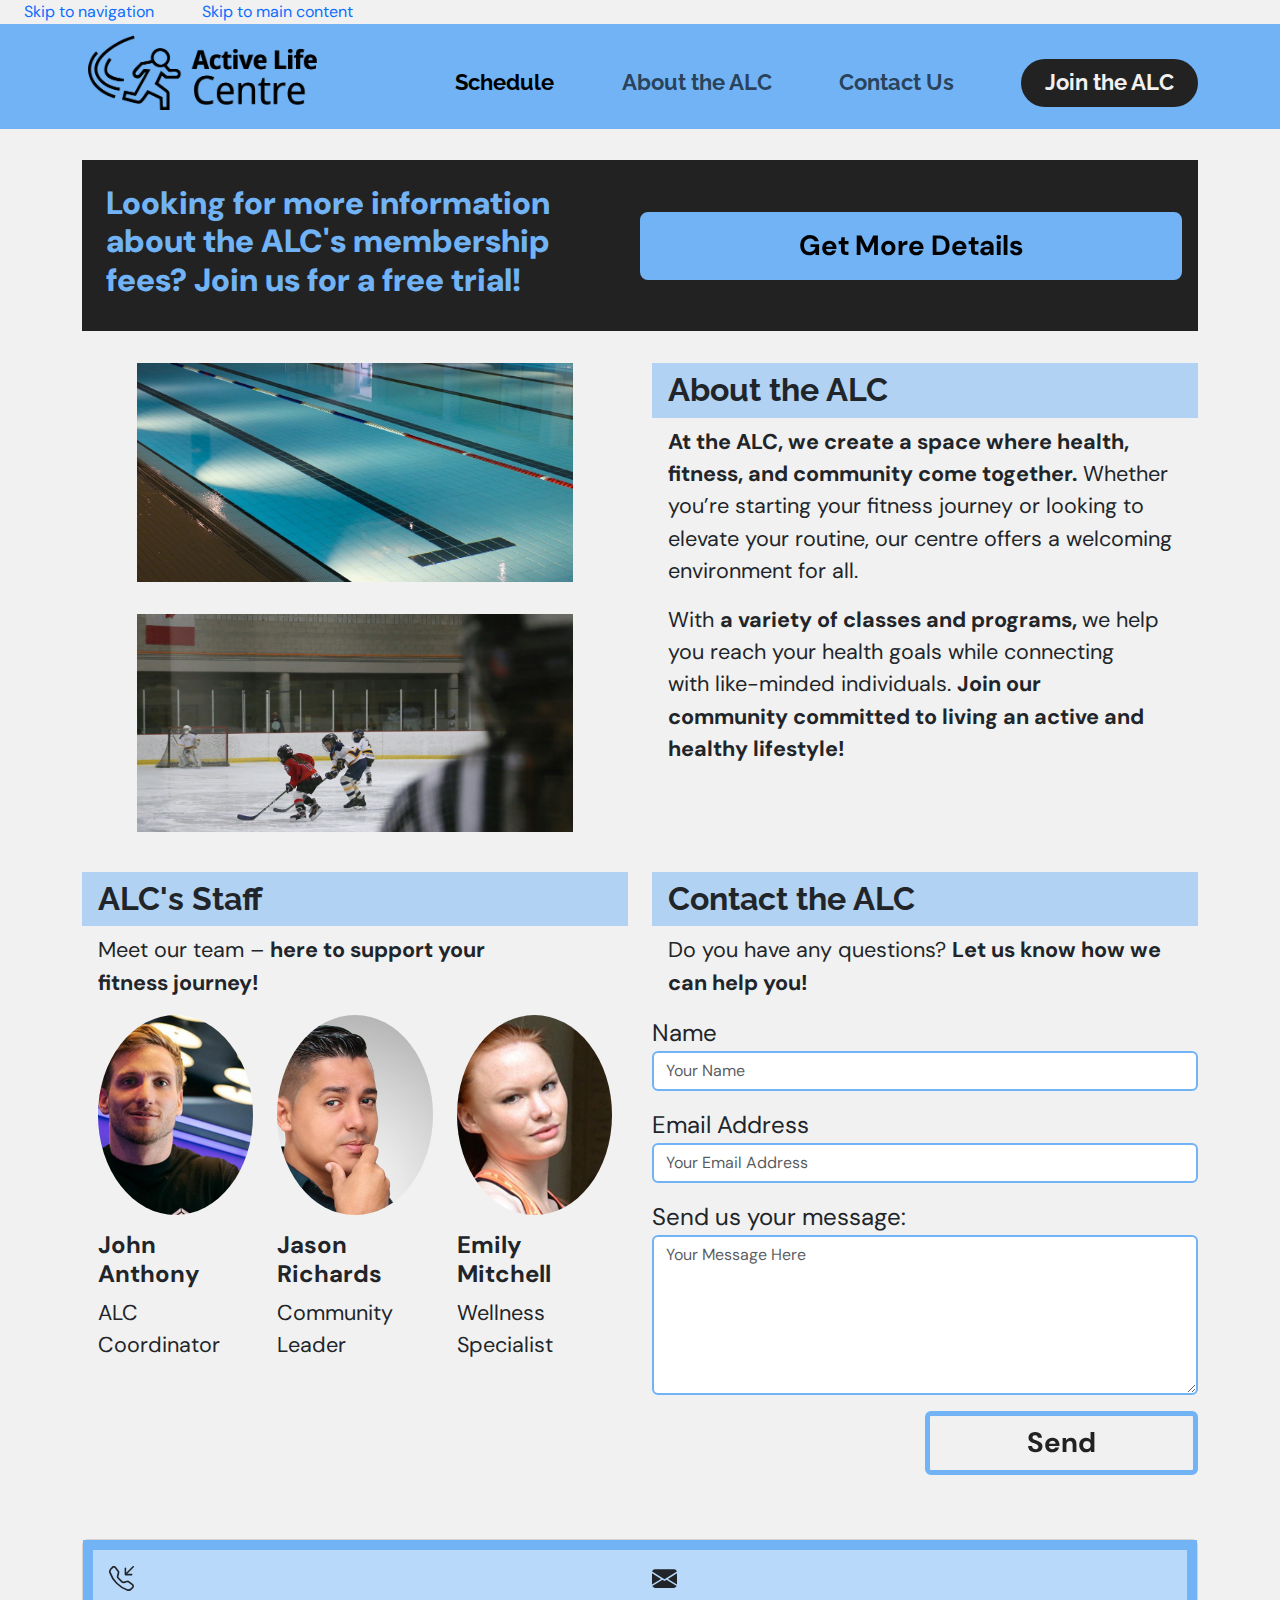
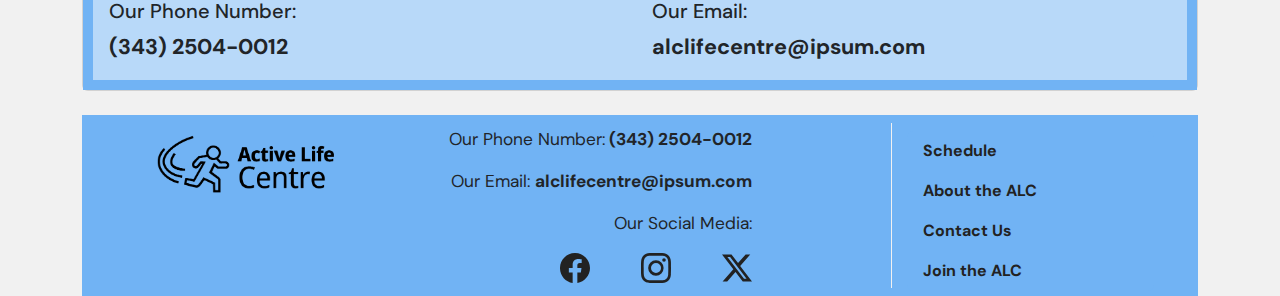
==== about.html @ c08bcdc2 "adapts contact page to desktop" ====
<!DOCTYPE html>
<html lang="en">
<head>
    <meta charset="UTF-8">
    <meta name="viewport" content="width=device-width, initial-scale=1.0">
    <title>Active Life Centre</title>
    <link rel="stylesheet" href="./css/reset.css">
    <link rel="preconnect" href="https://fonts.googleapis.com">
    <link rel="preconnect" href="https://fonts.gstatic.com" crossorigin>
    <link href="https://fonts.googleapis.com/css2?family=DM+Sans:ital,opsz,wght@0,9..40,100..1000;1,9..40,100..1000&family=Raleway:ital,wght@0,100..900;1,100..900&display=swap" rel="stylesheet">    
    <link href="https://cdn.jsdelivr.net/npm/bootstrap@5.3.3/dist/css/bootstrap.min.css" rel="stylesheet" integrity="sha384-QWTKZyjpPEjISv5WaRU9OFeRpok6YctnYmDr5pNlyT2bRjXh0JMhjY6hW+ALEwIH" crossorigin="anonymous">
    <link href="css/hover-min.css" rel="stylesheet">
    <link rel="stylesheet" href="./css/style.css">
</head>
<body>
    <div class="skip-links">
        <a href="#offcanvasNavbar" class="d-xl-none" data-bs-toggle="offcanvas" data-bs-target="#offcanvasNavbar">Skip to navigation</a>
        <a href="#skipToNavDesktop" class="d-none d-xl-flex">Skip to navigation</a>
        <a href="#mainContent" id="skipToMainContent">Skip to main content</a>
    </div>
    <div class="container">
        <header role="banner">
            <nav role="navigation" class="navbar bg-body-tertiary fixed-top d-xl-none">
                <div class="container">
                    <a class="navbar-brand" href="./index.html"><img src="./images/logo/logo-ACL.png" alt="logo for the Active Life Centre"></a>
                    <button class="navbar-toggler d-xl-none" type="button" data-bs-toggle="offcanvas" data-bs-target="#offcanvasNavbar" aria-controls="offcanvasNavbar" aria-label="Toggle navigation">
                      <span class="navbar-toggler-icon"></span>
                    </button>
                    <div class="offcanvas offcanvas-end d-xl-none" tabindex="-1" id="offcanvasNavbar" aria-labelledby="offcanvasNavbarLabel">
                      <div class="offcanvas-header">
                        <img src="./images/logo/logo-ACL.png" alt="Active Life Centre's logo" class="offcanvas-title" id="offcanvasNavbarLabel">
                        <button type="button" class="btn-close" data-bs-dismiss="offcanvas" aria-label="Close"></button>
                    </div>
                    <div class="offcanvas-body d-xl-none">
                        <ul class="navbar-nav justify-content-end flex-grow-1 pe-3 fw-bold">
                            <li class="nav-item">
                                <a class="nav-link active" aria-current="page" href="./schedule.html">Schedule</a>
                            </li>
                            <li class="nav-item">
                                <a class="nav-link" href="./about.html">About the ALC</a>
                            </li>
                            <li class="nav-item">
                                <a class="nav-link" href="./about.html#formALC">Contact Us</a>
                            </li>
                            <li class="nav-item">
                                <a class="nav-link hvr-bounce-to-right p-3" href="#">Join the ALC</a>
                            </li>
                        </ul>
                        </div>
                    </div>
                </div>
            </nav>
            <nav role="navigation" class="navbar bg-body-tertiary fixed-top d-none d-xl-flex">
                <div class="container d-flex justify-content-between align-items-center">
                    <a class="navbar-brand" href="./index.html">
                        <img src="./images/logo/logo-ACL.png" alt="logo for the Active Life Centre">
                    </a>
                    <ul class="navbar-nav navbarDesktop d-flex flex-row gap-4 fw-bold">
                        <li class="nav-item" id="skipToNavDesktop"><a class="nav-link active" href="./schedule.html">Schedule</a></li>
                        <li class="nav-item"><a class="nav-link" href="./about.html">About the ALC</a></li>
                        <li class="nav-item"><a class="nav-link" href="./about.html#formALC">Contact Us</a></li>
                        <li class="nav-item"><a class="nav-link px-4" href="#">Join the ALC</a></li>
                    </ul>
                </div>
            </nav>
        </header> 
        <main role="main" id="mainContent" class="d-flex flex-column">
            <section class="aboutALC order-xl-1 mt-3">
                <div class="row">
                    <div class="col-12 col-md-6 order-md-2 d-flex flex-column justify-content-start">
                        <h3 class="fw-bold px-3 py-2 mt-3">About the ALC</h3>
                        <div class="aboutPics col-md-6 order-md-1 d-flex flex-column">
                            <picture class="py-3 d-flex d-md-none d-xl-none">
                                <source srcset="images/about/small/pool-ALC.jpg" media="(max-width:768px)">
                                <img src="./images/about/large/pool-ALC.jpg" alt="Pool at the Active Life Centre" class="mx-auto">
                            </picture>
                        </div>    
                        <p class="px-3"><strong>At the ALC, we create a space where health, fitness, and community come together.</strong> Whether you’re starting your fitness journey or looking to elevate your routine, our centre offers a welcoming environment for all.</p>
                        <p class="px-3">With <strong>a variety of classes and programs, </strong>we help you reach your health goals while connecting with like-minded individuals. <strong>Join our  community committed to living an active and healthy lifestyle!</strong></p>
                    </div>
                    <div class="aboutPics col-md-6 order-md-1 d-flex flex-column">
                        <picture class="py-3 d-none d-md-flex d-xl-flex">
                            <source srcset="images/about/small/pool-ALC.jpg" media="(max-width:768px)">
                            <img src="./images/about/large/pool-ALC.jpg" alt="Pool at the Active Life Centre" class="mx-auto">
                        </picture>
                        <picture class="py-3">
                            <source srcset="images/about/small/ice-rink.jpg" media="(max-width:768px)">
                            <img src="./images/about/large/ice-rink.jpg" alt="Ice Rink at the Active Life Centre" class="mx-auto">
                        </picture>
                    </div>    
                </div>
            </section>
            <div class="aboutSections row order-xl-1">
                <section class="staffALC my-4 col-xl-6">
                    <h3 class="fw-bold px-3 py-2">ALC's Staff</h3>
                    <p class="px-3">Meet our team – <strong>here to support your fitness journey!</strong></p>
                    <div class="employeesALC row px-3">
                        <div class="employeeJohn col-4">
                            <picture class="pb-3">
                                <source srcset="images/about/small/john-anthony.jpg" media="(max-width:768px)">
                                <img src="./images/about/large/john-anthony.jpg" alt="John Anthony">
                            </picture>
                            <h4><strong>John Anthony</strong></h4>
                            <p>ALC Coordinator</p>
                        </div>
                        <div class="employeeJason col-4">
                            <picture class="pb-3">
                                <img src="./images/about/large/jason-richards.jpg" alt="Jason Richards">
                            </picture>
                            <h4><strong>Jason Richards</strong></h4>
                            <p>Community Leader</p>
                        </div>
                        <div class="employeeEmily col-4">
                            <picture class="pb-3">
                                <source srcset="images/about/small/emily-mitchell.jpg" media="(max-width:768px)">
                                <img src="./images/about/large/emily-mitchell.jpg" alt="Emily Mitchell">
                            </picture>
                            <h4><strong>Emily Mitchell</strong></h4>
                            <p>Wellness Specialist</p>
                        </div>
                    </div>
                </section>
                <section id="formALC" class="my-4 col-xl-6">
                    <h3 class="fw-bold px-3 py-2">Contact the ALC</h3>
                    <p class="px-3">Do you have any questions? <strong>Let us know how we can help you!</strong></p>
                    <form class="d-lg-flex flex-column">
                        <div class="form-group pb-3">
                            <label for="exampleInputName1">Name</label>
                            <input type="text" class="form-control" id="exampleInputName1" placeholder="Your Name">
                          </div>
                        <div class="form-group pb-3">
                          <label for="exampleInputEmail1">Email Address</label>
                          <input type="email" class="form-control" id="exampleInputEmail1" placeholder="Your Email Address">
                        </div>
                        <div class="form-group pb-3">
                            <label for="exampleFormControlTextarea1">Send us your message:</label>
                            <textarea class="form-control" id="exampleFormControlTextarea1" placeholder="Your Message Here" rows="6"></textarea>
                        </div>
                        <button type="submit" class="btn btn-secondary hvr-sweep-to-right mb-3 fw-bold">Send</button>
                      </form>                  
                </section>    
            </div>
            <section class="contactALC my-4 order-xl-1">
                <div class="card">
                    <div class="card-body">
                        <div class="row">
                            <div class="phoneNumber col-md-6">
                                <svg xmlns="http://www.w3.org/2000/svg" width="25" height="25" fill="currentColor" class="bi bi-telephone-inbound mb-2" viewBox="0 0 16 16">
                                    <path d="M15.854.146a.5.5 0 0 1 0 .708L11.707 5H14.5a.5.5 0 0 1 0 1h-4a.5.5 0 0 1-.5-.5v-4a.5.5 0 0 1 1 0v2.793L15.146.146a.5.5 0 0 1 .708 0m-12.2 1.182a.678.678 0 0 0-1.015-.063L1.605 2.3c-.483.484-.661 1.169-.45 1.77a17.6 17.6 0 0 0 4.168 6.608 17.6 17.6 0 0 0 6.608 4.168c.601.211 1.286.033 1.77-.45l1.034-1.034a.678.678 0 0 0-.063-1.015l-2.307-1.794a.68.68 0 0 0-.58-.122l-2.19.547a1.75 1.75 0 0 1-1.657-.459L5.482 8.062a1.75 1.75 0 0 1-.46-1.657l.548-2.19a.68.68 0 0 0-.122-.58zM1.884.511a1.745 1.745 0 0 1 2.612.163L6.29 2.98c.329.423.445.974.315 1.494l-.547 2.19a.68.68 0 0 0 .178.643l2.457 2.457a.68.68 0 0 0 .644.178l2.189-.547a1.75 1.75 0 0 1 1.494.315l2.306 1.794c.829.645.905 1.87.163 2.611l-1.034 1.034c-.74.74-1.846 1.065-2.877.702a18.6 18.6 0 0 1-7.01-4.42 18.6 18.6 0 0 1-4.42-7.009c-.362-1.03-.037-2.137.703-2.877z"/>
                                  </svg>
                              <h5 class="card-title">Our Phone Number:</h5>
                              <p class="card-text"><strong>(343) 2504-0012</strong></p>
                            </div>
                            <div class="email col-md-6">
                                <svg xmlns="http://www.w3.org/2000/svg" width="25" height="25" fill="currentColor" class="bi bi-envelope-fill mb-2" viewBox="0 0 16 16">
                                    <path d="M.05 3.555A2 2 0 0 1 2 2h12a2 2 0 0 1 1.95 1.555L8 8.414zM0 4.697v7.104l5.803-3.558zM6.761 8.83l-6.57 4.027A2 2 0 0 0 2 14h12a2 2 0 0 0 1.808-1.144l-6.57-4.027L8 9.586zm3.436-.586L16 11.801V4.697z"/>
                                  </svg>
                                  <h5 class="card-title">Our Email:</h5>
                                  <p class="card-text"><strong>alclifecentre@ipsum.com</strong></p>
                            </div>
                        </div>
                    </div>
                  </div>                  
            </section>
            <section class="joinALC mx-0 my-3 p-3 row order-xl-0">
                <h4 class="display-6 fw-bold p-2 col-md-6"><strong>Looking for more information about the ALC's membership fees? Join us for a free trial!</strong></h4>
                <button type="button" class="btn btn-primary btn-lg btn-block fw-bold hvr-primary-sweep-to-right col-md-6">Get More Details</button>
            </section>
        </main>
        <footer role="contentinfo">
            <div class="infoFooter">
                <img class="img-fluid" src="./images/logo/logo-ACL.png" alt="ACL's logo">
                <div class="contactALC">
                    <p>Our Phone Number:<strong> (343) 2504-0012</strong></p>
                    <p>Our Email: <strong>alclifecentre@ipsum.com</strong></p>
                    <p class="socialMedia">Our Social Media:</p>
                    <div class="socialMediaIcons">
                        <a href="https://www.facebook.com/" target="_blank">
                            <svg xmlns="http://www.w3.org/2000/svg" width="30" height="30" fill="currentColor" class="bi bi-facebook" viewBox="0 0 16 16">
                                <path d="M16 8.049c0-4.446-3.582-8.05-8-8.05C3.58 0-.002 3.603-.002 8.05c0 4.017 2.926 7.347 6.75 7.951v-5.625h-2.03V8.05H6.75V6.275c0-2.017 1.195-3.131 3.022-3.131.876 0 1.791.157 1.791.157v1.98h-1.009c-.993 0-1.303.621-1.303 1.258v1.51h2.218l-.354 2.326H9.25V16c3.824-.604 6.75-3.934 6.75-7.951"/>
                            </svg>    
                        </a>
                        <a href="https://www.instagram.com/" target="_blank">
                            <svg xmlns="http://www.w3.org/2000/svg" width="30" height="30" fill="currentColor" class="bi bi-instagram" viewBox="0 0 16 16">
                                <path d="M8 0C5.829 0 5.556.01 4.703.048 3.85.088 3.269.222 2.76.42a3.9 3.9 0 0 0-1.417.923A3.9 3.9 0 0 0 .42 2.76C.222 3.268.087 3.85.048 4.7.01 5.555 0 5.827 0 8.001c0 2.172.01 2.444.048 3.297.04.852.174 1.433.372 1.942.205.526.478.972.923 1.417.444.445.89.719 1.416.923.51.198 1.09.333 1.942.372C5.555 15.99 5.827 16 8 16s2.444-.01 3.298-.048c.851-.04 1.434-.174 1.943-.372a3.9 3.9 0 0 0 1.416-.923c.445-.445.718-.891.923-1.417.197-.509.332-1.09.372-1.942C15.99 10.445 16 10.173 16 8s-.01-2.445-.048-3.299c-.04-.851-.175-1.433-.372-1.941a3.9 3.9 0 0 0-.923-1.417A3.9 3.9 0 0 0 13.24.42c-.51-.198-1.092-.333-1.943-.372C10.443.01 10.172 0 7.998 0zm-.717 1.442h.718c2.136 0 2.389.007 3.232.046.78.035 1.204.166 1.486.275.373.145.64.319.92.599s.453.546.598.92c.11.281.24.705.275 1.485.039.843.047 1.096.047 3.231s-.008 2.389-.047 3.232c-.035.78-.166 1.203-.275 1.485a2.5 2.5 0 0 1-.599.919c-.28.28-.546.453-.92.598-.28.11-.704.24-1.485.276-.843.038-1.096.047-3.232.047s-2.39-.009-3.233-.047c-.78-.036-1.203-.166-1.485-.276a2.5 2.5 0 0 1-.92-.598 2.5 2.5 0 0 1-.6-.92c-.109-.281-.24-.705-.275-1.485-.038-.843-.046-1.096-.046-3.233s.008-2.388.046-3.231c.036-.78.166-1.204.276-1.486.145-.373.319-.64.599-.92s.546-.453.92-.598c.282-.11.705-.24 1.485-.276.738-.034 1.024-.044 2.515-.045zm4.988 1.328a.96.96 0 1 0 0 1.92.96.96 0 0 0 0-1.92m-4.27 1.122a4.109 4.109 0 1 0 0 8.217 4.109 4.109 0 0 0 0-8.217m0 1.441a2.667 2.667 0 1 1 0 5.334 2.667 2.667 0 0 1 0-5.334"/>
                            </svg>    
                        </a>
                        <a href="https://x.com" target="_blank">
                            <svg xmlns="http://www.w3.org/2000/svg" width="30" height="30" fill="currentColor" class="bi bi-twitter-x" viewBox="0 0 16 16">
                                <path d="M12.6.75h2.454l-5.36 6.142L16 15.25h-4.937l-3.867-5.07-4.425 5.07H.316l5.733-6.57L0 .75h5.063l3.495 4.633L12.601.75Zm-.86 13.028h1.36L4.323 2.145H2.865z"/>
                            </svg>   
                        </a>
                </div>
            </div>
            </div>
            <hr>
            <div class="siteMap">
                <ul class="list-group fw-bold">
                    <li class="list-group-item"><a href="./schedule.html">Schedule</a></li>
                    <li class="list-group-item"><a href="./about.html">About the ALC</a></li>
                    <li class="list-group-item"><a href="./about.html#formALC">Contact Us</a></li>
                    <li class="list-group-item"><a href="#">Join the ALC</a></li>
                </ul>
            </div>
        </footer>          
    </div>
    <script src="https://cdn.jsdelivr.net/npm/bootstrap@5.3.3/dist/js/bootstrap.bundle.min.js" integrity="sha384-YvpcrYf0tY3lHB60NNkmXc5s9fDVZLESaAA55NDzOxhy9GkcIdslK1eN7N6jIeHz" crossorigin="anonymous"></script>
</body>
</html>
---- css/style.css ----
:root{
    --primary-colour: #71B3F4;
    --background-white: #F1F1F1;
    --text-black: #222222;
    --opacity-primary-color: rgba(113, 179, 244, 0.5);
    --fonts-headings: 'Raleway', sans-serif;
    --fonts-paragraphs: 'DM Sans', sans-serif;
}

body{
    background-color: var(--background-white) !important;
    font-size: 16px;
    font-family: var(--fonts-paragraphs);
}

body h1,
body h2,
body h3,
.nav-item{
    font-family: var(--fonts-headings);
}

body h1{
    font-size: 2em;
}

body h2{
    font-size: 1.75em;
}

body h3{
    font-size: 1.5em;
}

body p{
    font-size: 1.25em;
}

.btn{
    font-size: 1.25em;
}

.container, 
#offcanvasNavbar{
    margin-top: 1em;
}

/* style for skip links */
.skip-links {
    position: absolute;
    top: 0;
    left: 0;
    background-color: var(--background-white);
    width: 100%;
    z-index: 1050;
    display: flex;
    gap: 3em;
    font-size: 1em;
    padding-left: 1.5em;  
}

a:link,
a:visited,
a:hover,
a:focus,
a:active,
.navbar-toggler:focus,
.btn-close:focus {
    text-decoration: none;
    border: none !important;
    outline: none !important        ;
}

a:focus-visible,
.navbar-toggler:focus-visible,
.btn-close:focus-visible{
    border: 5px solid red !important;
    outline: none !important;
}

/* header style */
header{
    padding-top: 9em;
}

nav img{
    width: 240px;    
}

.navbar-toggler{
    width: 10%;
    border: none;
}

.bg-body-tertiary,
.offcanvas{
    background-color: #71B3F4 !important;
}

/* style for the join the ALC button on the nav */
.nav-item:nth-child(4) a{
    background-color: var(--text-black);
    color: var(--background-white);
    border-radius: 3em;
}

.hvr-bounce-to-right{
    color: inherit;
    position: relative;
}

.hvr-bounce-to-right:before {
    content: "";
    position: absolute;
    z-index: -1;
    top: 0;
    left: 0;
    right: 0;
    bottom: 0;
    background-color: var(--text-black);
    border-radius: 3em;
    transform: none;
    transition: none;
}
  
.hvr-bounce-to-right:hover,
.hvr-bounce-to-right:focus,
.hvr-bounce-to-right:active {
    color: inherit;
}

.nav-item{
    text-align: center;
    padding-top: 1em;
}

/* style for the main */
main h1,
main h2{
    text-align: center;
}

main h2,
main h3{
    background-color: var(--opacity-primary-color) !important;
}

.carousel-inner{
    width: 70%;
    margin: auto;
}


.carousel-control-prev svg,
.carousel-control-next svg {
    background-color: var(--primary-colour); /* Change background */
    fill: var(--text-black); 
}

/* activities section */
.alcActivities img{
    width: 100%;
    max-width: 100px;
    height: 100px;
    border-radius: 50%;
    object-fit: cover;
}


a.btn.btn-secondary {
    border: 5px solid var(--primary-colour) !important;
    background-color: var(--background-white) !important;
    color: var(--text-black) !important;
}

button{
    width: 100%;
    color: var(--text-black) !important;
}

/* disable hover effects for secondary button on smaller screens */
.hvr-sweep-to-right{
    color: inherit;
    border: var(--primary-colour);
}

.hvr-sweep-to-right:before {
    content: "";
    position: absolute;
    z-index: -1;
    top: 0;
    left: 0;
    right: 0;
    bottom: 0;
    background: var(--background-white);
    transform: none;
    transition: none;
}
  
.hvr-sweep-to-right:hover,
.hvr-sweep-to-right:focus,
.hvr-sweep-to-right:active{
    color: var(--background-white);
}
  

.btn-secondary{
    border: 5px solid var(--primary-colour) !important      ;
    background-color: var(--background-white) !important;
}

.btn-secondary a{
    text-decoration: none;
    color: var(--text-black);
}
/* sets the image smaller for smaller screens */
.meetALC picture{
    width: 70%;
    margin: 0 auto;
}

/* style for the join section */
.joinALC{
    background-color: var(--text-black);
}

.joinALC > h4{
    color: var(--primary-colour);
    text-wrap: initial;
}

.carousel-control-prev{
    color: inherit;
}

.hvr-primary-sweep-to-right:before {
    content: "";
    position: absolute;
    z-index: -1;
    top: 0;
    left: 0;
    right: 0;
    bottom: 0;
    transform: none;
    transition: none;
 }
  
.hvr-primary-sweep-to-right:hover,
.hvr-primary-sweep-to-right:focus,
.hvr-primary-sweep-to-right:active {
    color: inherit;
}

.btn-primary{
    background-color: var(--primary-colour) !important;
    border: 5px solid var(--primary-colour) !important;
    color: black !important;
}

/* footer style */
footer,
footer .list-group-item{
    background-color: var(--primary-colour);
}

footer .list-group-item{
    border: none;
    text-align: center;
}

.infoFooter{
    display: flex;
    justify-content: center;
}

.infoFooter img{
    width: 30%;
    object-fit: contain;
    align-self: flex-start;
    padding-top: 1em;
    padding-left: 1em;
}

.infoFooter .contactALC{
    width: 60%;
    font-size: 0.8em;
    margin-left: 1em;
    padding: 1em 0;
    display: flex;
    flex-direction: column;
    justify-content: flex-end;
    align-items: flex-end;
}

.socialMediaIcons{
    display: flex;
    gap: 4em;
}

.socialMediaIcons > a:link,
.socialMediaIcons > a:visited,
.socialMediaIcons > a:focus,
.socialMediaIcons > a:hover{
    color: var(--text-black);
}

.list-group-item > a:link,
.list-group-item > a:visited,
.list-group-item > a:focus,
.list-group-item > a:hover{
    color: var(--text-black);
    text-decoration: none;
}

/* CSS for the schedule page */
.headingSchedule{
    text-align: left;
}

.accordion-button{
    font-size: 1.5rem !important;
    background-color: var(--opacity-primary-color);
}

/* CSS for the about page */
.card-body{
    width: 100%;
    background-color: var(--opacity-primary-color);
    border: 10px var(--primary-colour) solid;
}

.staffALC img{
    width: 100%;
    max-width: 100px;
    height: 100px;
    border-radius: 50%;
    object-fit: cover;
}

.aboutALC img{
    width: 80%;
}

/* adds style to the form */
.form-group label{
    font-size: 1.5em;
}

.form-group input,
.form-group textarea{
    border: 2px solid var(--primary-colour);
}

/* creates wrapped footer for smaller screens */
@media screen and (max-width:500px){
.infoFooter{
    flex-wrap: wrap;
}

.infoFooter img{
    width: 50%;
}

.infoFooter .contactALC{
    width: 50%;
    text-align: center;
    align-items: center;
}

.socialMedia{
    margin-bottom: 0.8em;
}
}


/* media query for tablet */
@media screen and (min-width: 768px){
    body h1{
        font-size: 2.5em;
    }
    
    body h2{
        font-size: 2em;
    }
    
    body h3{
        font-size: 1.75em;
    }
    
    body p{
        font-size: 1.35em !important;
    }
    
    .btn{
        font-size: 1.5em;
    }

    nav{
        display: flex;
        flex-direction: row;
    }

    .navbar-brand img{
        width: 50%;
    }

    .navbar-toggler{
        width: 10%;
    }

    /* makes images larger for activities section on the homepage */
    .alcActivities img{
        max-width: 200px;
        height: 200px;
        object-fit: cover;
    }

    /* image larger for tablet */
    .meetALC picture{
        width: 50%;
    }

    .meetALC a{
        margin: 0 1em;
    }

    /* adjusts the meet the ALC section to tablet */
    .contentMeet{
        padding: 0 0 !important;
    }

    .contentMeet a{
        width: 90% !important;
    }

    /* makes the get more details bar different for tablet */
    .joinALC h4{
        font-size: 2em !important;
    }

    .joinALC button{
        align-self: center;
    }

    /* adjusts about page to tablet */
    .employeesALC img{
        max-width: 200px;
        height: 200px;
        object-fit: cover;
    }

    /* changes the schedule page for tablet */
    .contentOpening, 
    .contentClasses{
        display: grid;
        grid-template-columns: 1fr 1fr;
        align-items: flex-start;
        gap: 2em;
    }

    .openingImage, 
    .classesImage{
        width: 100%;
        display: flex;
        align-self: center;
        justify-content: center;
    }

    footer{
        display: flex;
        justify-content: space-around;
    }
    
    .infoFooter{
        width: 60%;
    }
    
    .infoFooter img{
        width: 30%;
    }

    .contactALC{
        text-align: left !important;
    }
    
    .list-group-item{
        text-align: left !important;
    }

    .siteMap{
        width: 25%;
        padding: 1em 1em 0 1em;
        position: relative;
    }

    .siteMap::before{
        content: "";
        position: absolute;
        top: 0.5em;
        left: 0;
        bottom: 0.5em;
        width: 1px;
        background-color: var(--background-white);
    }
}

/* media query for desktop */
@media screen and (min-width: 1200px) {
    body h1{
        font-size: 3em;
    }
    
    body h2{
        font-size: 2.5em;
    }
    
    body h3{
        font-size: 2em;
    }
    
    body p{
        font-size: 1.5em;
    }

    .btn{
        font-size: 1.75em;
    }

    .navbar img{
        width: 240px;
    }

    .nav-item{
        font-size: 1.35em;
        margin-left: 2em;
    }

    /* image smaller for desktop */
    .meetALC picture{
        width: 40%;
    }

    /* adjusts joinALC for desktop */
    header{
        padding: 4em;
    }
    
    .joinALC{
        margin: 0 !important;
        margin-top: 1em !important;
    }

    .heroSection{
        margin-top: 1em;
    }

    /* set grid size for the desktop */
    .accordion{
        width: 100%;
        align-self: center;
    }

    .openingImage{
        width: 100%;
        display: flex;
        align-self: center;
        justify-content: center;
    }

    /* makes button smaller for desktop */
    form button{
        width: 50%;
        align-self: flex-end;
    }

    /* animation for the join the ALC button */
    .hvr-bounce-to-right{
        display:inline-block;
        vertical-align:middle;
        -webkit-transform:perspective(1px) translateZ(0);
        transform:perspective(1px) translateZ(0);
        box-shadow:0 0 1px rgba(0,0,0,0);
        position:relative;
        -webkit-transition-property:color;
        transition-property:color;
        -webkit-transition-duration:.5s;
        transition-duration:.5s;
    }
    
    .hvr-bounce-to-right:before{
        content:"";
        position:absolute;
        z-index:-1;
        top:0;
        left:0;
        right:0;
        bottom:0;
        -webkit-transform:scaleX(0);
        transform:scaleX(0);
        -webkit-transform-origin:0 50%;
        transform-origin:0 50%;
        -webkit-transition-property:transform;
        transition-property:transform;
        -webkit-transition-duration:.5s;
        transition-duration:.5s;
        -webkit-transition-timing-function:ease-out;transition-timing-function:ease-out}
            
    .navbarDesktop > .nav-item:nth-child(4) a:active,
    .navbarDesktop > .nav-item:nth-child(4) a:focus,
    .navbarDesktop > .nav-item:nth-child(4) a:hover{
        color: var(--text-black);
        background-color: var(--background-white);
    }
            
    .nav-item:nth-child(4) a:active:before,
    .nav-item:nth-child(4) a:focus:before,
    .nav-item:nth-child(4) a:hover:before{
        -webkit-transform:scaleX(1);
        transform:scaleX(1);
        -webkit-transition-timing-function:cubic-bezier(0.52,1.64,.37,.66);transition-timing-function:cubic-bezier(0.52,1.64,.37,.66);
    }

    /* sets hover animation for desktop-only */
    .hvr-sweep-to-right{
        display:inline-block;
        color: var(--background-white);
        position: relative;
        vertical-align:middle;
        -webkit-transform:perspective(1px) translateZ(0);
        transform:perspective(1px) translateZ(0);
        box-shadow:0 0 1px rgba(0,0,0,0);
        position:relative;
        -webkit-transition-property:color;
        transition-property:color;
        -webkit-transition-duration:.3s;
        transition-duration:.3s;
    }

    .hvr-sweep-to-right:before{
        content:"";
        position:absolute;
        z-index:-1;
        top: 0;
        left: 0;
        right: 0;
        bottom: 0;
        background: var(--primary-colour);
        -webkit-transform:scaleX(0);
        transform:scaleX(0);
        -webkit-transform-origin:0 50%;
        transform-origin:0 50%;
        -webkit-transition-property:transform;
        transition-property:transform;
        -webkit-transition-duration:.3s;
        transition-duration:.3s;
        -webkit-transition-timing-function:ease-out;transition-timing-function:ease-in-out;
    }
    
    .hvr-sweep-to-right:active,
    .hvr-sweep-to-right:focus,
    .hvr-sweep-to-right:hover{
        color: var(--background-white);
    }
    
    .hvr-sweep-to-right:active:before,
    .hvr-sweep-to-right:focus:before,
    .hvr-sweep-to-right:hover:before{
        -webkit-transform:scaleX(1);
        transform:scaleX(1);
    }
    
    /* hover for primary button */
    .hvr-primary-sweep-to-right{
        display:inline-block;
        color: var(--text-black);
        position: relative;
        vertical-align:middle;
        -webkit-transform:perspective(1px) translateZ(0);
        transform:perspective(1px) translateZ(0);
        box-shadow:0 0 1px rgba(0,0,0,0);
        position:relative;
        -webkit-transition-property:color;
        transition-property:color;
        -webkit-transition-duration:.3s;
        transition-duration:.3s;
    }

    .hvr-primary-sweep-to-right:before{
        content:"";
        position:absolute;
        z-index:-1;
        top:0;
        left:0;
        right:0;
        bottom:0;
        background: var(--background-white);
        -webkit-transform:scaleX(0);
        transform:scaleX(0);
        -webkit-transform-origin:0 50%;
        transform-origin:0 50%;
        -webkit-transition-property:transform;
        transition-property:transform;
        -webkit-transition-duration:.3s;
        transition-duration:.3s;
        -webkit-transition-timing-function:ease-out;transition-timing-function:ease-in-out;
    }
    
    .hvr-primary-sweep-to-right:active,
    .hvr-primary-sweep-to-right:focus,
    .hvr-primary-sweep-to-right:hover{
        color: var(--text-black);
        background-color: var(--background-white);
    }
    
    .hvr-primary-sweep-to-right:active:before,
    .hvr-primary-sweep-to-right:focus:before,
    .hvr-primary-sweep-to-right:hover:before{
        -webkit-transform:scaleX(1);
        transform:scaleX(1);
    }
}
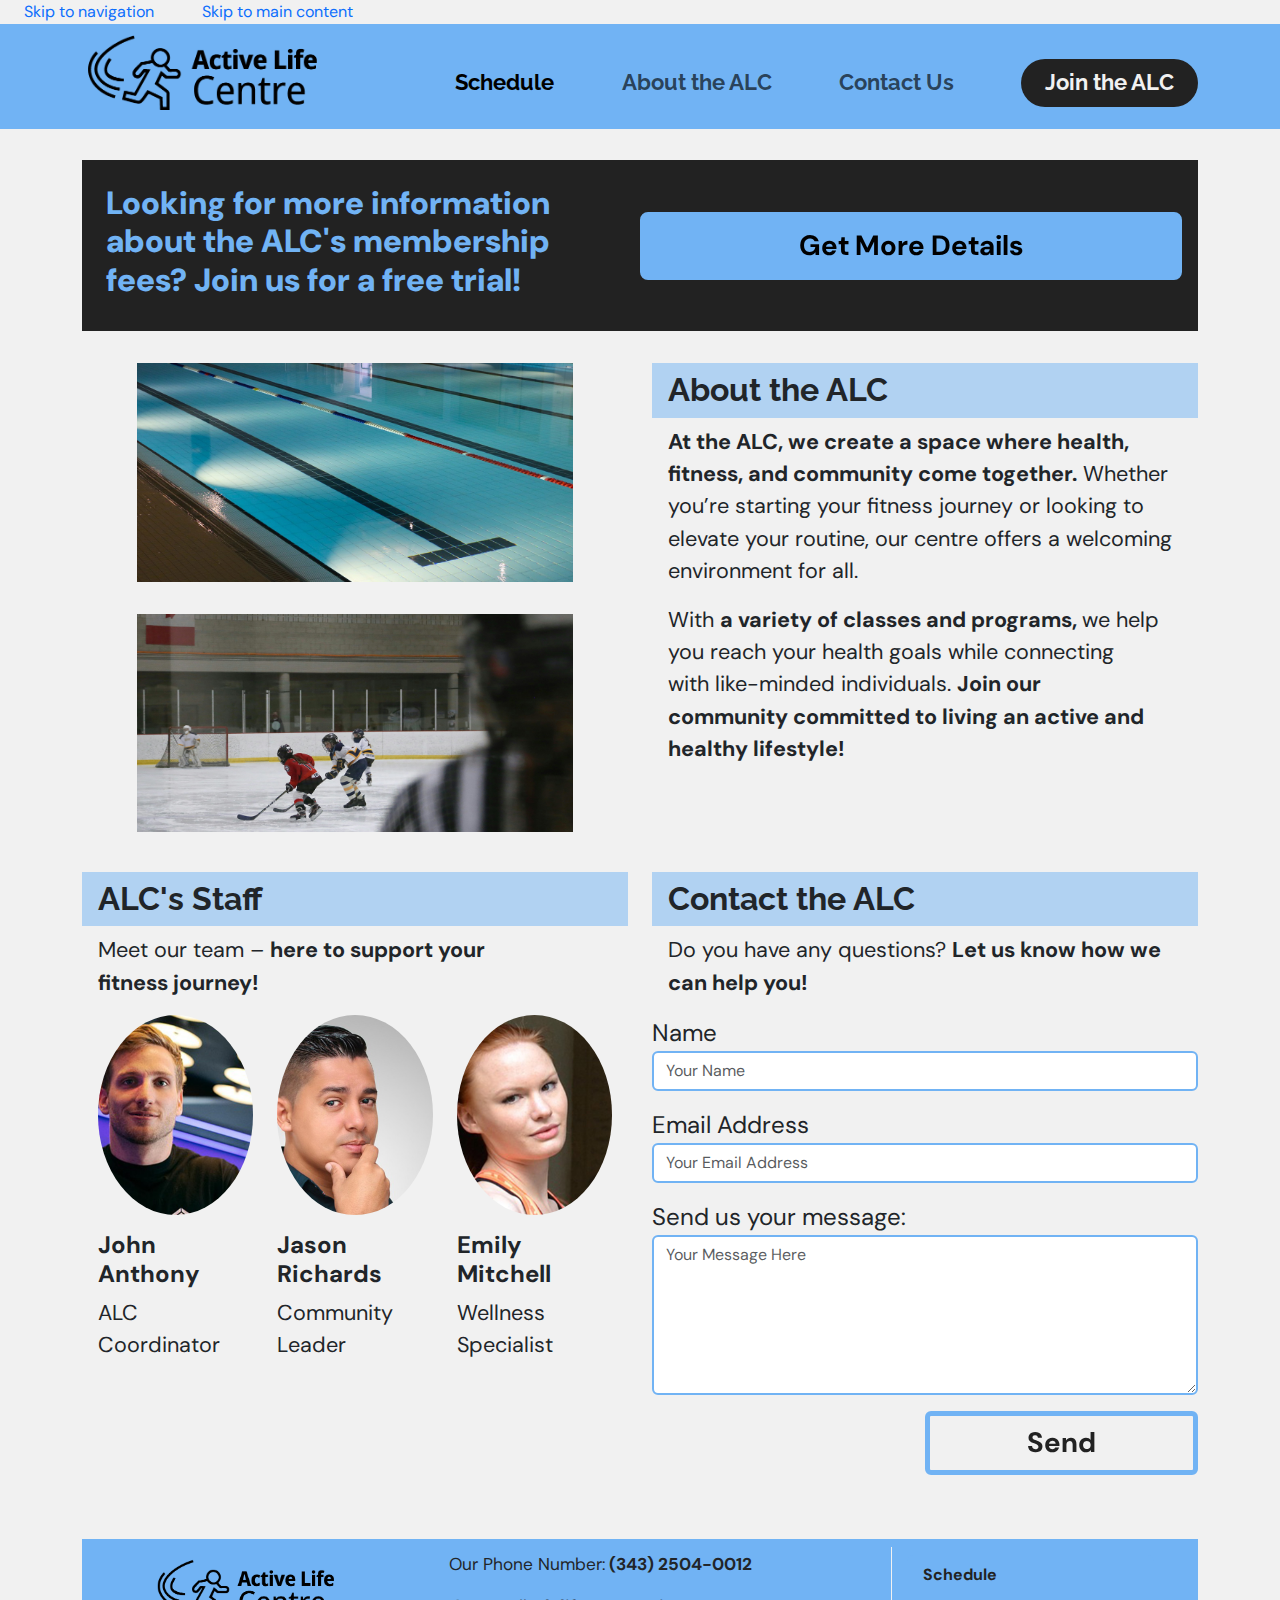
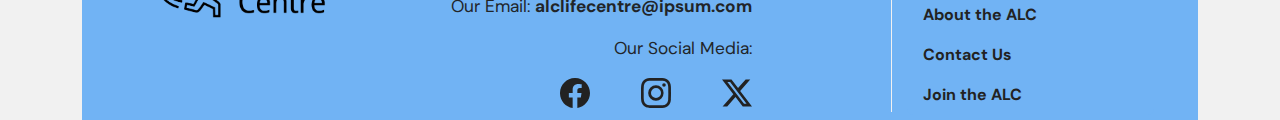
==== commit fe9a7d39: "adapts contact page to desktop" ====
--- a/about.html
+++ b/about.html
@@ -137,10 +137,31 @@
                             <textarea class="form-control" id="exampleFormControlTextarea1" placeholder="Your Message Here" rows="6"></textarea>
                         </div>
                         <button type="submit" class="btn btn-secondary hvr-sweep-to-right mb-3 fw-bold">Send</button>
-                      </form>                  
+                      </form>    
+                      <section class="contactALC my-4 order-xl-1">
+                        <div class="card d-none">
+                            <div class="card-body d-sm-none d-lg-none">
+                                <div class="row">
+                                    <div class="phoneNumber col-md-6">
+                                        <svg xmlns="http://www.w3.org/2000/svg" width="25" height="25" fill="currentColor" class="bi bi-telephone-inbound mb-2" viewBox="0 0 16 16">
+                                            <path d="M15.854.146a.5.5 0 0 1 0 .708L11.707 5H14.5a.5.5 0 0 1 0 1h-4a.5.5 0 0 1-.5-.5v-4a.5.5 0 0 1 1 0v2.793L15.146.146a.5.5 0 0 1 .708 0m-12.2 1.182a.678.678 0 0 0-1.015-.063L1.605 2.3c-.483.484-.661 1.169-.45 1.77a17.6 17.6 0 0 0 4.168 6.608 17.6 17.6 0 0 0 6.608 4.168c.601.211 1.286.033 1.77-.45l1.034-1.034a.678.678 0 0 0-.063-1.015l-2.307-1.794a.68.68 0 0 0-.58-.122l-2.19.547a1.75 1.75 0 0 1-1.657-.459L5.482 8.062a1.75 1.75 0 0 1-.46-1.657l.548-2.19a.68.68 0 0 0-.122-.58zM1.884.511a1.745 1.745 0 0 1 2.612.163L6.29 2.98c.329.423.445.974.315 1.494l-.547 2.19a.68.68 0 0 0 .178.643l2.457 2.457a.68.68 0 0 0 .644.178l2.189-.547a1.75 1.75 0 0 1 1.494.315l2.306 1.794c.829.645.905 1.87.163 2.611l-1.034 1.034c-.74.74-1.846 1.065-2.877.702a18.6 18.6 0 0 1-7.01-4.42 18.6 18.6 0 0 1-4.42-7.009c-.362-1.03-.037-2.137.703-2.877z"/>
+                                          </svg>
+                                      <h5 class="card-title">Our Phone Number:</h5>
+                                      <p class="card-text"><strong>(343) 2504-0012</strong></p>
+                                    </div>
+                                    <div class="email col-md-6">
+                                        <svg xmlns="http://www.w3.org/2000/svg" width="25" height="25" fill="currentColor" class="bi bi-envelope-fill mb-2" viewBox="0 0 16 16">
+                                            <path d="M.05 3.555A2 2 0 0 1 2 2h12a2 2 0 0 1 1.95 1.555L8 8.414zM0 4.697v7.104l5.803-3.558zM6.761 8.83l-6.57 4.027A2 2 0 0 0 2 14h12a2 2 0 0 0 1.808-1.144l-6.57-4.027L8 9.586zm3.436-.586L16 11.801V4.697z"/>
+                                          </svg>
+                                          <h5 class="card-title">Our Email:</h5>
+                                          <p class="card-text"><strong>alclifecentre@ipsum.com</strong></p>
+                                    </div>
+                                </div>
+                            </div>
+                          </div>                                        
                 </section>    
             </div>
-            <section class="contactALC my-4 order-xl-1">
+            <section class="contactALC my-4 order-xl-1 d-xl-none">
                 <div class="card">
                     <div class="card-body">
                         <div class="row">
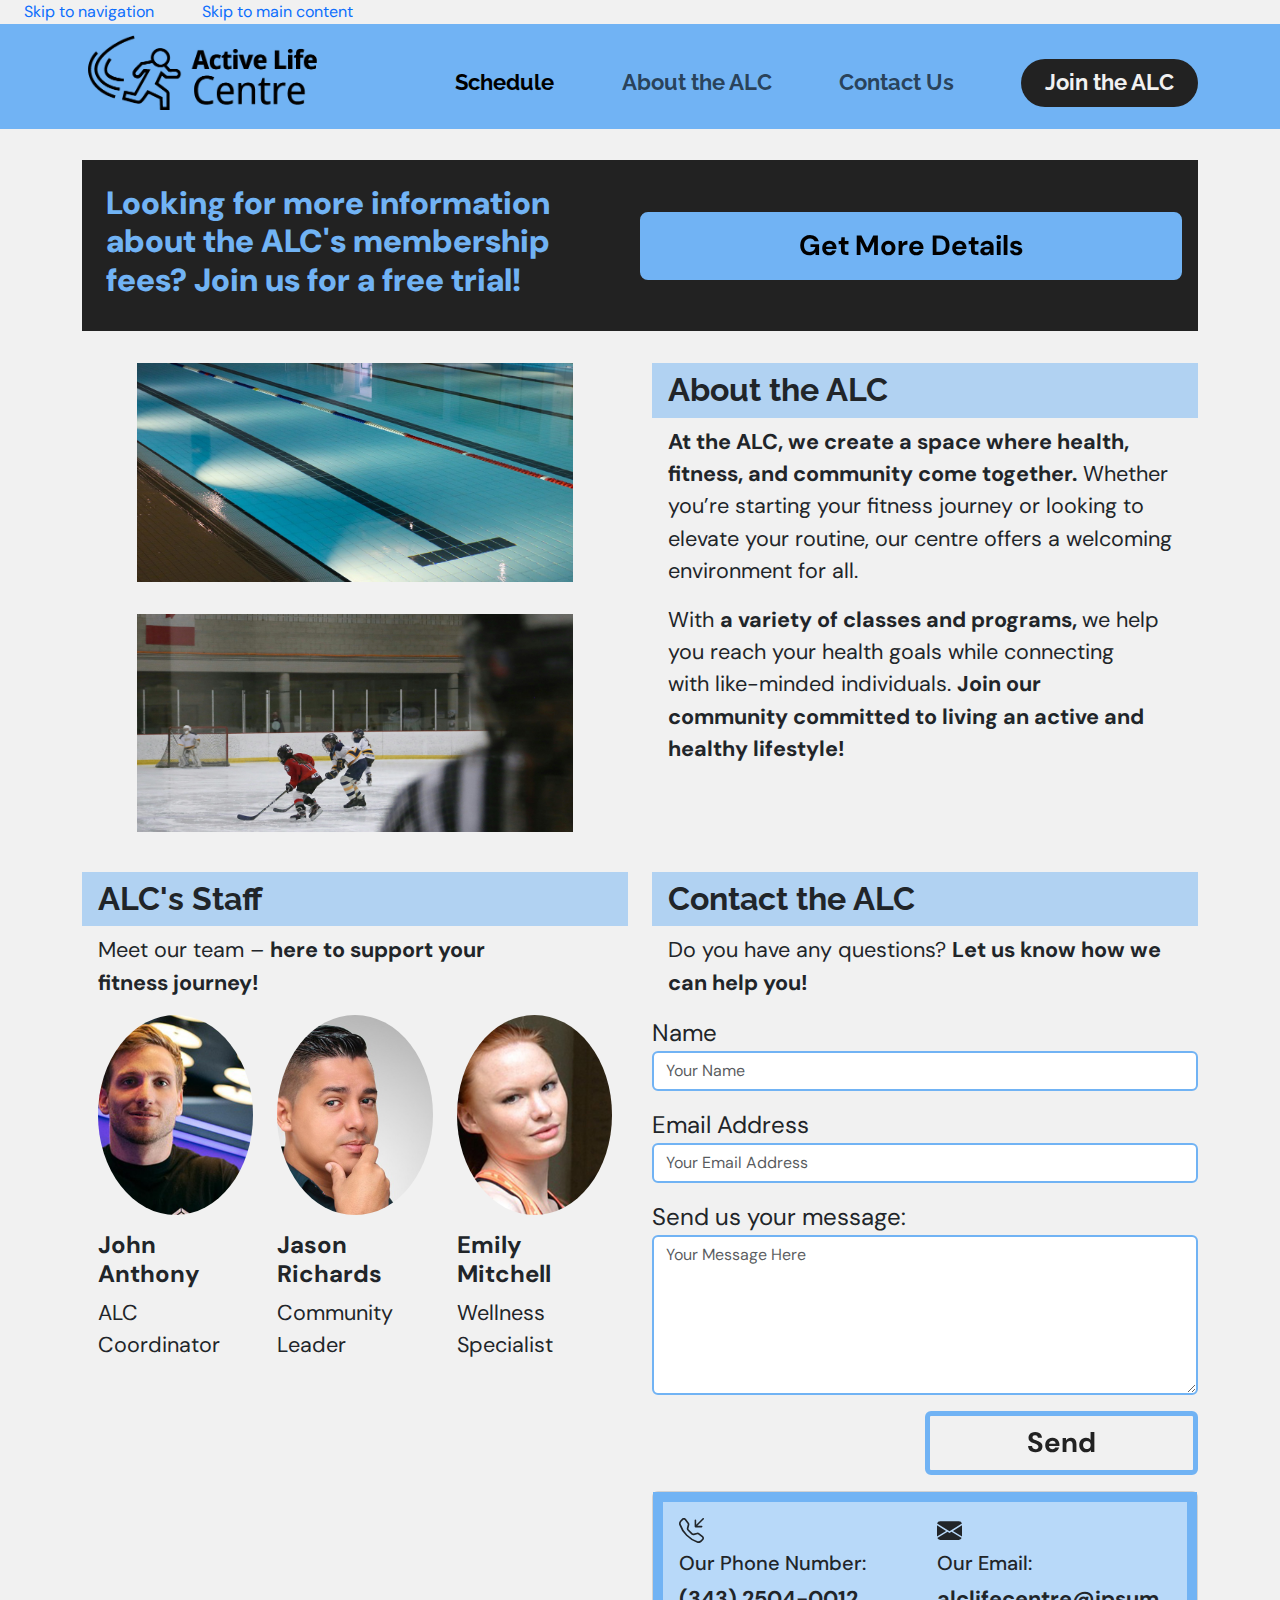
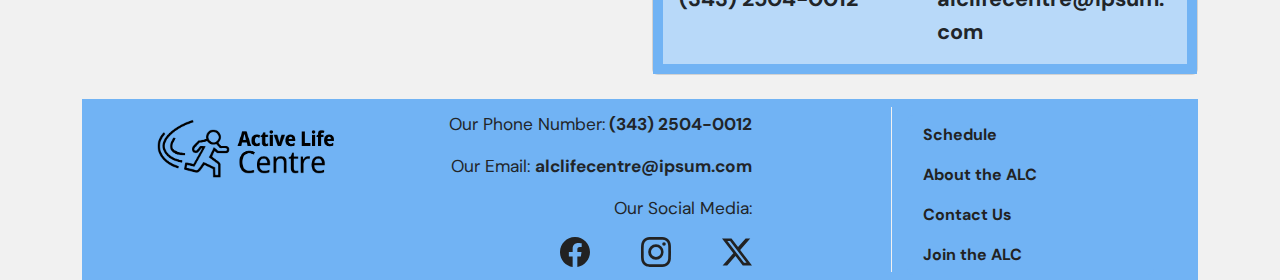
==== commit 0151f927: "validates HTML" ====
--- a/about.html
+++ b/about.html
@@ -137,14 +137,13 @@
                             <textarea class="form-control" id="exampleFormControlTextarea1" placeholder="Your Message Here" rows="6"></textarea>
                         </div>
                         <button type="submit" class="btn btn-secondary hvr-sweep-to-right mb-3 fw-bold">Send</button>
-                      </form>    
-                      <section class="contactALC my-4 order-xl-1">
-                        <div class="card d-none">
-                            <div class="card-body d-sm-none d-lg-none">
-                                <div class="row">
-                                    <div class="phoneNumber col-md-6">
-                                        <svg xmlns="http://www.w3.org/2000/svg" width="25" height="25" fill="currentColor" class="bi bi-telephone-inbound mb-2" viewBox="0 0 16 16">
-                                            <path d="M15.854.146a.5.5 0 0 1 0 .708L11.707 5H14.5a.5.5 0 0 1 0 1h-4a.5.5 0 0 1-.5-.5v-4a.5.5 0 0 1 1 0v2.793L15.146.146a.5.5 0 0 1 .708 0m-12.2 1.182a.678.678 0 0 0-1.015-.063L1.605 2.3c-.483.484-.661 1.169-.45 1.77a17.6 17.6 0 0 0 4.168 6.608 17.6 17.6 0 0 0 6.608 4.168c.601.211 1.286.033 1.77-.45l1.034-1.034a.678.678 0 0 0-.063-1.015l-2.307-1.794a.68.68 0 0 0-.58-.122l-2.19.547a1.75 1.75 0 0 1-1.657-.459L5.482 8.062a1.75 1.75 0 0 1-.46-1.657l.548-2.19a.68.68 0 0 0-.122-.58zM1.884.511a1.745 1.745 0 0 1 2.612.163L6.29 2.98c.329.423.445.974.315 1.494l-.547 2.19a.68.68 0 0 0 .178.643l2.457 2.457a.68.68 0 0 0 .644.178l2.189-.547a1.75 1.75 0 0 1 1.494.315l2.306 1.794c.829.645.905 1.87.163 2.611l-1.034 1.034c-.74.74-1.846 1.065-2.877.702a18.6 18.6 0 0 1-7.01-4.42 18.6 18.6 0 0 1-4.42-7.009c-.362-1.03-.037-2.137.703-2.877z"/>
+                      </form> 
+                      <div class="card d-lg-none d-sm-none d-xl-flex">
+                        <div class="card-body">
+                            <div class="row">
+                                <div class="phoneNumber col-md-6">
+                                    <svg xmlns="http://www.w3.org/2000/svg" width="25" height="25" fill="currentColor" class="bi bi-telephone-inbound mb-2" viewBox="0 0 16 16">
+                                        <path d="M15.854.146a.5.5 0 0 1 0 .708L11.707 5H14.5a.5.5 0 0 1 0 1h-4a.5.5 0 0 1-.5-.5v-4a.5.5 0 0 1 1 0v2.793L15.146.146a.5.5 0 0 1 .708 0m-12.2 1.182a.678.678 0 0 0-1.015-.063L1.605 2.3c-.483.484-.661 1.169-.45 1.77a17.6 17.6 0 0 0 4.168 6.608 17.6 17.6 0 0 0 6.608 4.168c.601.211 1.286.033 1.77-.45l1.034-1.034a.678.678 0 0 0-.063-1.015l-2.307-1.794a.68.68 0 0 0-.58-.122l-2.19.547a1.75 1.75 0 0 1-1.657-.459L5.482 8.062a1.75 1.75 0 0 1-.46-1.657l.548-2.19a.68.68 0 0 0-.122-.58zM1.884.511a1.745 1.745 0 0 1 2.612.163L6.29 2.98c.329.423.445.974.315 1.494l-.547 2.19a.68.68 0 0 0 .178.643l2.457 2.457a.68.68 0 0 0 .644.178l2.189-.547a1.75 1.75 0 0 1 1.494.315l2.306 1.794c.829.645.905 1.87.163 2.611l-1.034 1.034c-.74.74-1.846 1.065-2.877.702a18.6 18.6 0 0 1-7.01-4.42 18.6 18.6 0 0 1-4.42-7.009c-.362-1.03-.037-2.137.703-2.877z"/>
                                           </svg>
                                       <h5 class="card-title">Our Phone Number:</h5>
                                       <p class="card-text"><strong>(343) 2504-0012</strong></p>
@@ -152,14 +151,14 @@
                                     <div class="email col-md-6">
                                         <svg xmlns="http://www.w3.org/2000/svg" width="25" height="25" fill="currentColor" class="bi bi-envelope-fill mb-2" viewBox="0 0 16 16">
                                             <path d="M.05 3.555A2 2 0 0 1 2 2h12a2 2 0 0 1 1.95 1.555L8 8.414zM0 4.697v7.104l5.803-3.558zM6.761 8.83l-6.57 4.027A2 2 0 0 0 2 14h12a2 2 0 0 0 1.808-1.144l-6.57-4.027L8 9.586zm3.436-.586L16 11.801V4.697z"/>
-                                          </svg>
-                                          <h5 class="card-title">Our Email:</h5>
+                                        </svg>
+                                        <h5 class="card-title">Our Email:</h5>
                                           <p class="card-text"><strong>alclifecentre@ipsum.com</strong></p>
                                     </div>
                                 </div>
                             </div>
-                          </div>                                        
-                </section>    
+                          </div> 
+                </section>
             </div>
             <section class="contactALC my-4 order-xl-1 d-xl-none">
                 <div class="card">
--- a/css/style.css
+++ b/css/style.css
@@ -535,9 +535,13 @@
         margin-left: 2em;
     }
 
-    /* image smaller for desktop */
+    /* image and button smaller for desktop */
     .meetALC picture{
         width: 40%;
+    }
+
+    .meetALC a{
+        font-size: 1.25em;
     }
 
     /* adjusts joinALC for desktop */
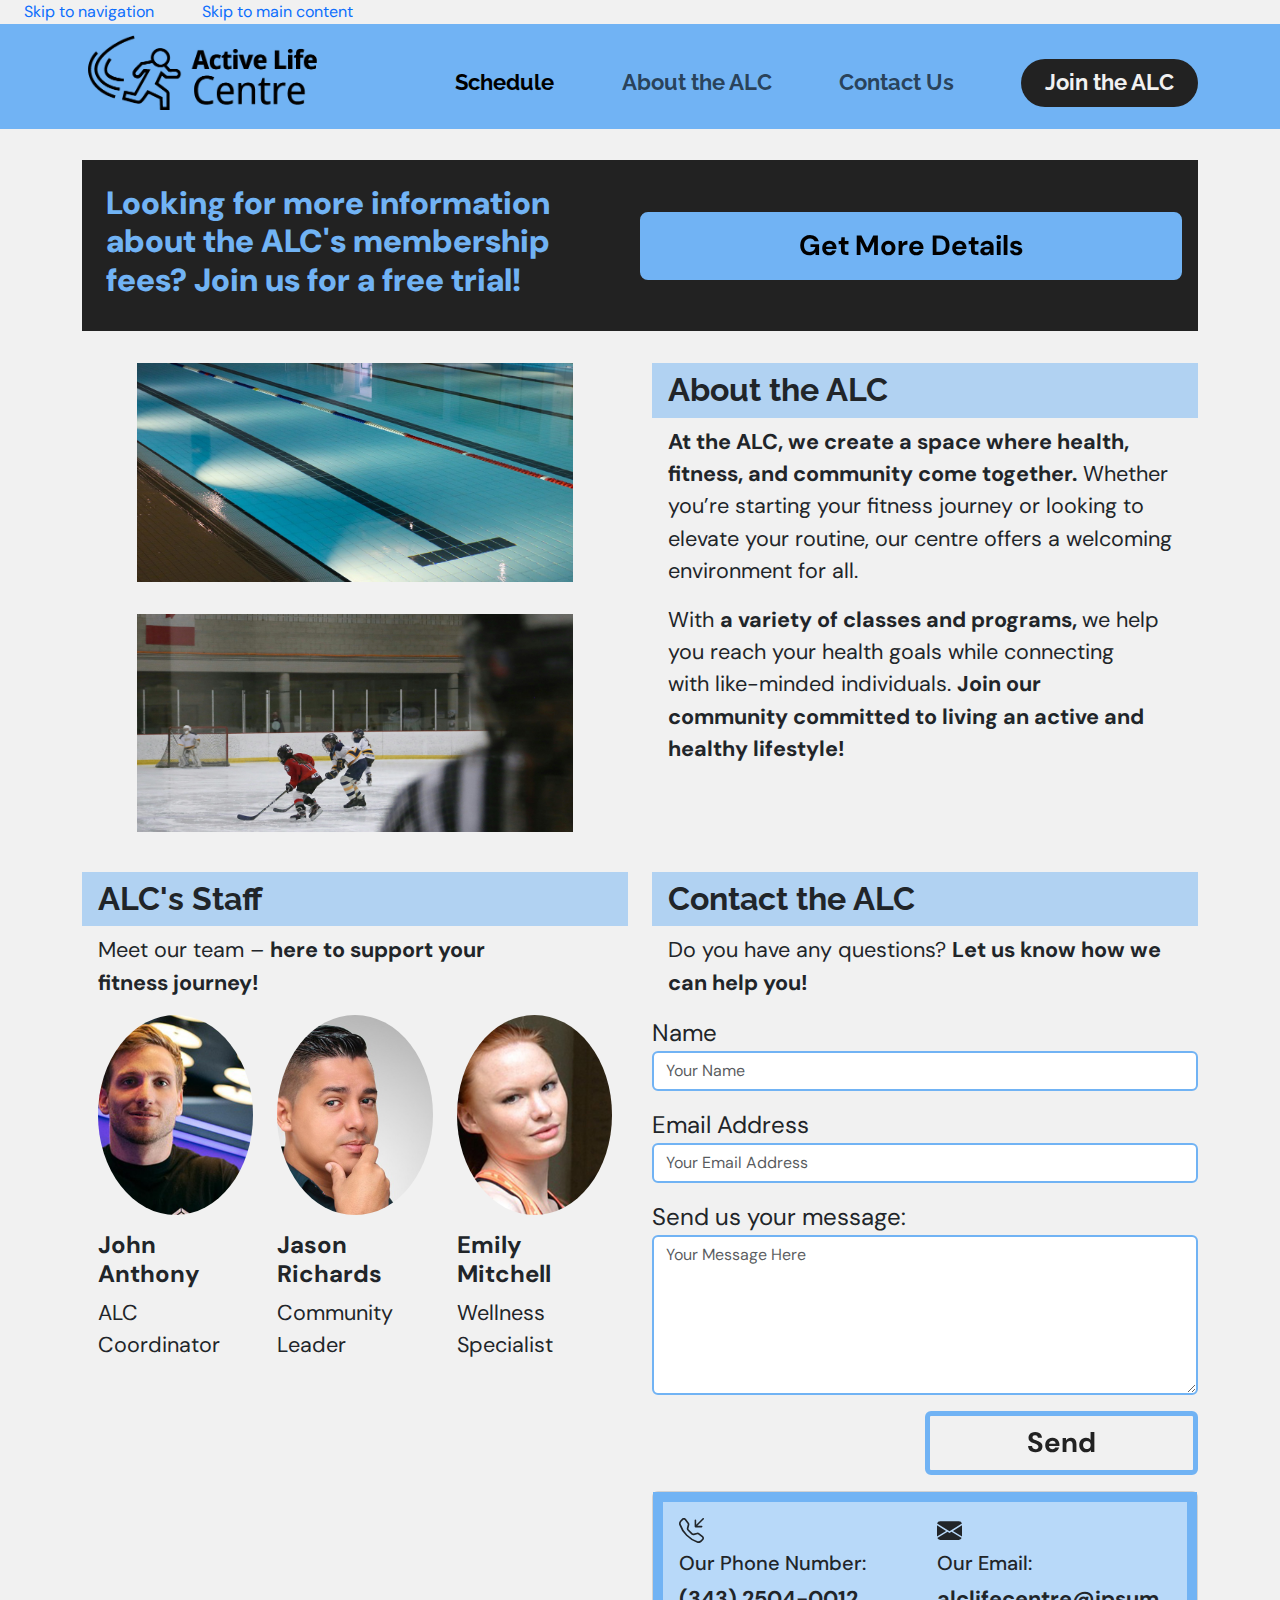
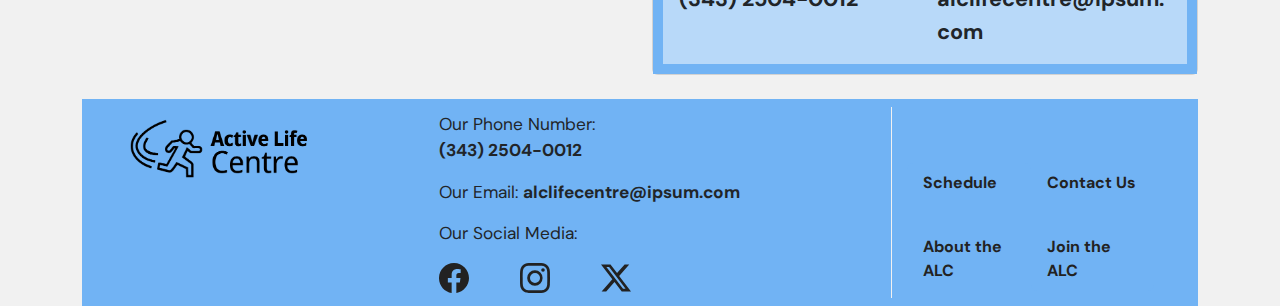
==== commit e2717d75: "adds schema to about page" ====
--- a/about.html
+++ b/about.html
@@ -19,7 +19,7 @@
         <a href="#mainContent" id="skipToMainContent">Skip to main content</a>
     </div>
     <div class="container">
-        <header role="banner">
+        <header role="banner" itemscope itemtype="https://schema.org/Organization">
             <nav role="navigation" class="navbar bg-body-tertiary fixed-top d-xl-none">
                 <div class="container">
                     <a class="navbar-brand" href="./index.html"><img src="./images/logo/logo-ACL.png" alt="logo for the Active Life Centre"></a>
@@ -53,7 +53,7 @@
             <nav role="navigation" class="navbar bg-body-tertiary fixed-top d-none d-xl-flex">
                 <div class="container d-flex justify-content-between align-items-center">
                     <a class="navbar-brand" href="./index.html">
-                        <img src="./images/logo/logo-ACL.png" alt="logo for the Active Life Centre">
+                        <img src="./images/logo/logo-ACL.png" alt="logo for the Active Life Centre" itemprop="logo">
                     </a>
                     <ul class="navbar-nav navbarDesktop d-flex flex-row gap-4 fw-bold">
                         <li class="nav-item" id="skipToNavDesktop"><a class="nav-link active" href="./schedule.html">Schedule</a></li>
@@ -64,28 +64,28 @@
                 </div>
             </nav>
         </header> 
-        <main role="main" id="mainContent" class="d-flex flex-column">
+        <main role="main" id="mainContent" class="d-flex flex-column" itemscope itemtype="https://schema.org/SportsActivityLocation">
             <section class="aboutALC order-xl-1 mt-3">
                 <div class="row">
                     <div class="col-12 col-md-6 order-md-2 d-flex flex-column justify-content-start">
-                        <h3 class="fw-bold px-3 py-2 mt-3">About the ALC</h3>
+                        <h3 class="fw-bold px-3 py-2 mt-3" itemprop="name">About the ALC</h3>
                         <div class="aboutPics col-md-6 order-md-1 d-flex flex-column">
                             <picture class="py-3 d-flex d-md-none d-xl-none">
                                 <source srcset="images/about/small/pool-ALC.jpg" media="(max-width:768px)">
-                                <img src="./images/about/large/pool-ALC.jpg" alt="Pool at the Active Life Centre" class="mx-auto">
+                                <img src="./images/about/large/pool-ALC.jpg" alt="Pool at the Active Life Centre" class="mx-auto" itemprop="image">
                             </picture>
                         </div>    
-                        <p class="px-3"><strong>At the ALC, we create a space where health, fitness, and community come together.</strong> Whether you’re starting your fitness journey or looking to elevate your routine, our centre offers a welcoming environment for all.</p>
-                        <p class="px-3">With <strong>a variety of classes and programs, </strong>we help you reach your health goals while connecting with like-minded individuals. <strong>Join our  community committed to living an active and healthy lifestyle!</strong></p>
+                        <p class="px-3" itemprop="description"><strong>At the ALC, we create a space where health, fitness, and community come together.</strong> Whether you’re starting your fitness journey or looking to elevate your routine, our centre offers a welcoming environment for all.</p>
+                        <p class="px-3" itemprop="description">With <strong>a variety of classes and programs, </strong>we help you reach your health goals while connecting with like-minded individuals. <strong>Join our  community committed to living an active and healthy lifestyle!</strong></p>
                     </div>
                     <div class="aboutPics col-md-6 order-md-1 d-flex flex-column">
                         <picture class="py-3 d-none d-md-flex d-xl-flex">
                             <source srcset="images/about/small/pool-ALC.jpg" media="(max-width:768px)">
-                            <img src="./images/about/large/pool-ALC.jpg" alt="Pool at the Active Life Centre" class="mx-auto">
+                            <img src="./images/about/large/pool-ALC.jpg" alt="Pool at the Active Life Centre" class="mx-auto" itemprop="image">
                         </picture>
                         <picture class="py-3">
                             <source srcset="images/about/small/ice-rink.jpg" media="(max-width:768px)">
-                            <img src="./images/about/large/ice-rink.jpg" alt="Ice Rink at the Active Life Centre" class="mx-auto">
+                            <img src="./images/about/large/ice-rink.jpg" alt="Ice Rink at the Active Life Centre" class="mx-auto" itemprop="image">
                         </picture>
                     </div>    
                 </div>
@@ -95,65 +95,65 @@
                     <h3 class="fw-bold px-3 py-2">ALC's Staff</h3>
                     <p class="px-3">Meet our team – <strong>here to support your fitness journey!</strong></p>
                     <div class="employeesALC row px-3">
-                        <div class="employeeJohn col-4">
+                        <div class="employeeJohn col-4" itemscope itemtype="https://schema.org/Person">
                             <picture class="pb-3">
                                 <source srcset="images/about/small/john-anthony.jpg" media="(max-width:768px)">
-                                <img src="./images/about/large/john-anthony.jpg" alt="John Anthony">
-                            </picture>
-                            <h4><strong>John Anthony</strong></h4>
-                            <p>ALC Coordinator</p>
-                        </div>
-                        <div class="employeeJason col-4">
+                                <img src="./images/about/large/john-anthony.jpg" alt="John Anthony" itemprop="image">
+                            </picture>
+                            <h4><strong itemprop="name">John Anthony</strong></h4>
+                            <p itemprop="jobTitle">ALC Coordinator</p>
+                        </div>
+                        <div class="employeeJason col-4" itemscope itemtype="https://schema.org/Person">
                             <picture class="pb-3">
-                                <img src="./images/about/large/jason-richards.jpg" alt="Jason Richards">
-                            </picture>
-                            <h4><strong>Jason Richards</strong></h4>
-                            <p>Community Leader</p>
-                        </div>
-                        <div class="employeeEmily col-4">
+                                <img src="./images/about/large/jason-richards.jpg" alt="Jason Richards" itemprop="image">
+                            </picture>
+                            <h4><strong itemprop="name">Jason Richards</strong></h4>
+                            <p itemprop="jobTitle">Community Leader</p>
+                        </div>
+                        <div class="employeeEmily col-4" itemscope itemtype="https://schema.org/Person">
                             <picture class="pb-3">
                                 <source srcset="images/about/small/emily-mitchell.jpg" media="(max-width:768px)">
-                                <img src="./images/about/large/emily-mitchell.jpg" alt="Emily Mitchell">
-                            </picture>
-                            <h4><strong>Emily Mitchell</strong></h4>
-                            <p>Wellness Specialist</p>
+                                <img src="./images/about/large/emily-mitchell.jpg" alt="Emily Mitchell" itemprop="image">
+                            </picture>
+                            <h4><strong itemprop="name">Emily Mitchell</strong></h4>
+                            <p itemprop="jobTitle">Wellness Specialist</p>
                         </div>
                     </div>
                 </section>
-                <section id="formALC" class="my-4 col-xl-6">
+                <section id="formALC" class="my-4 col-xl-6" itemscope itemtype="https://schema.org/ContactPage">
                     <h3 class="fw-bold px-3 py-2">Contact the ALC</h3>
                     <p class="px-3">Do you have any questions? <strong>Let us know how we can help you!</strong></p>
                     <form class="d-lg-flex flex-column">
                         <div class="form-group pb-3">
                             <label for="exampleInputName1">Name</label>
-                            <input type="text" class="form-control" id="exampleInputName1" placeholder="Your Name">
+                            <input type="text" class="form-control" id="exampleInputName1" placeholder="Your Name" itemprop="name">
                           </div>
                         <div class="form-group pb-3">
                           <label for="exampleInputEmail1">Email Address</label>
-                          <input type="email" class="form-control" id="exampleInputEmail1" placeholder="Your Email Address">
+                          <input type="email" class="form-control" id="exampleInputEmail1" placeholder="Your Email Address" itemprop="emails">
                         </div>
                         <div class="form-group pb-3">
                             <label for="exampleFormControlTextarea1">Send us your message:</label>
-                            <textarea class="form-control" id="exampleFormControlTextarea1" placeholder="Your Message Here" rows="6"></textarea>
+                            <textarea class="form-control" id="exampleFormControlTextarea1" placeholder="Your Message Here" rows="6" itemprop="message"></textarea>
                         </div>
                         <button type="submit" class="btn btn-secondary hvr-sweep-to-right mb-3 fw-bold">Send</button>
                       </form> 
                       <div class="card d-lg-none d-sm-none d-xl-flex">
-                        <div class="card-body">
+                        <div class="card-body" itemscope itemtype="https://schema.org/ContactPoint">
                             <div class="row">
                                 <div class="phoneNumber col-md-6">
                                     <svg xmlns="http://www.w3.org/2000/svg" width="25" height="25" fill="currentColor" class="bi bi-telephone-inbound mb-2" viewBox="0 0 16 16">
                                         <path d="M15.854.146a.5.5 0 0 1 0 .708L11.707 5H14.5a.5.5 0 0 1 0 1h-4a.5.5 0 0 1-.5-.5v-4a.5.5 0 0 1 1 0v2.793L15.146.146a.5.5 0 0 1 .708 0m-12.2 1.182a.678.678 0 0 0-1.015-.063L1.605 2.3c-.483.484-.661 1.169-.45 1.77a17.6 17.6 0 0 0 4.168 6.608 17.6 17.6 0 0 0 6.608 4.168c.601.211 1.286.033 1.77-.45l1.034-1.034a.678.678 0 0 0-.063-1.015l-2.307-1.794a.68.68 0 0 0-.58-.122l-2.19.547a1.75 1.75 0 0 1-1.657-.459L5.482 8.062a1.75 1.75 0 0 1-.46-1.657l.548-2.19a.68.68 0 0 0-.122-.58zM1.884.511a1.745 1.745 0 0 1 2.612.163L6.29 2.98c.329.423.445.974.315 1.494l-.547 2.19a.68.68 0 0 0 .178.643l2.457 2.457a.68.68 0 0 0 .644.178l2.189-.547a1.75 1.75 0 0 1 1.494.315l2.306 1.794c.829.645.905 1.87.163 2.611l-1.034 1.034c-.74.74-1.846 1.065-2.877.702a18.6 18.6 0 0 1-7.01-4.42 18.6 18.6 0 0 1-4.42-7.009c-.362-1.03-.037-2.137.703-2.877z"/>
                                           </svg>
                                       <h5 class="card-title">Our Phone Number:</h5>
-                                      <p class="card-text"><strong>(343) 2504-0012</strong></p>
+                                      <p class="card-text"><strong itemprop="telephone">(343) 2504-0012</strong></p>
                                     </div>
                                     <div class="email col-md-6">
                                         <svg xmlns="http://www.w3.org/2000/svg" width="25" height="25" fill="currentColor" class="bi bi-envelope-fill mb-2" viewBox="0 0 16 16">
                                             <path d="M.05 3.555A2 2 0 0 1 2 2h12a2 2 0 0 1 1.95 1.555L8 8.414zM0 4.697v7.104l5.803-3.558zM6.761 8.83l-6.57 4.027A2 2 0 0 0 2 14h12a2 2 0 0 0 1.808-1.144l-6.57-4.027L8 9.586zm3.436-.586L16 11.801V4.697z"/>
                                         </svg>
                                         <h5 class="card-title">Our Email:</h5>
-                                          <p class="card-text"><strong>alclifecentre@ipsum.com</strong></p>
+                                          <p class="card-text"><strong itemprop="email">alclifecentre@ipsum.com</strong></p>
                                     </div>
                                 </div>
                             </div>
@@ -188,24 +188,24 @@
             </section>
         </main>
         <footer role="contentinfo">
-            <div class="infoFooter">
-                <img class="img-fluid" src="./images/logo/logo-ACL.png" alt="ACL's logo">
+            <div class="infoFooter" itemscope itemtype="https://schema.org/Organization">
+                <img class="img-fluid" src="./images/logo/logo-ACL.png" alt="ACL's logo" itemprop="logo">
                 <div class="contactALC">
-                    <p>Our Phone Number:<strong> (343) 2504-0012</strong></p>
-                    <p>Our Email: <strong>alclifecentre@ipsum.com</strong></p>
+                    <p>Our Phone Number:<strong itemprop="telephone"><br> (343) 2504-0012</strong></p>
+                    <p>Our Email: <strong itemprop="email">alclifecentre@ipsum.com</strong></p>
                     <p class="socialMedia">Our Social Media:</p>
                     <div class="socialMediaIcons">
-                        <a href="https://www.facebook.com/" target="_blank">
+                        <a href="https://www.facebook.com/" target="_blank" itemprop="sameAs">
                             <svg xmlns="http://www.w3.org/2000/svg" width="30" height="30" fill="currentColor" class="bi bi-facebook" viewBox="0 0 16 16">
                                 <path d="M16 8.049c0-4.446-3.582-8.05-8-8.05C3.58 0-.002 3.603-.002 8.05c0 4.017 2.926 7.347 6.75 7.951v-5.625h-2.03V8.05H6.75V6.275c0-2.017 1.195-3.131 3.022-3.131.876 0 1.791.157 1.791.157v1.98h-1.009c-.993 0-1.303.621-1.303 1.258v1.51h2.218l-.354 2.326H9.25V16c3.824-.604 6.75-3.934 6.75-7.951"/>
                             </svg>    
                         </a>
-                        <a href="https://www.instagram.com/" target="_blank">
+                        <a href="https://www.instagram.com/" target="_blank" itemprop="sameAs">
                             <svg xmlns="http://www.w3.org/2000/svg" width="30" height="30" fill="currentColor" class="bi bi-instagram" viewBox="0 0 16 16">
                                 <path d="M8 0C5.829 0 5.556.01 4.703.048 3.85.088 3.269.222 2.76.42a3.9 3.9 0 0 0-1.417.923A3.9 3.9 0 0 0 .42 2.76C.222 3.268.087 3.85.048 4.7.01 5.555 0 5.827 0 8.001c0 2.172.01 2.444.048 3.297.04.852.174 1.433.372 1.942.205.526.478.972.923 1.417.444.445.89.719 1.416.923.51.198 1.09.333 1.942.372C5.555 15.99 5.827 16 8 16s2.444-.01 3.298-.048c.851-.04 1.434-.174 1.943-.372a3.9 3.9 0 0 0 1.416-.923c.445-.445.718-.891.923-1.417.197-.509.332-1.09.372-1.942C15.99 10.445 16 10.173 16 8s-.01-2.445-.048-3.299c-.04-.851-.175-1.433-.372-1.941a3.9 3.9 0 0 0-.923-1.417A3.9 3.9 0 0 0 13.24.42c-.51-.198-1.092-.333-1.943-.372C10.443.01 10.172 0 7.998 0zm-.717 1.442h.718c2.136 0 2.389.007 3.232.046.78.035 1.204.166 1.486.275.373.145.64.319.92.599s.453.546.598.92c.11.281.24.705.275 1.485.039.843.047 1.096.047 3.231s-.008 2.389-.047 3.232c-.035.78-.166 1.203-.275 1.485a2.5 2.5 0 0 1-.599.919c-.28.28-.546.453-.92.598-.28.11-.704.24-1.485.276-.843.038-1.096.047-3.232.047s-2.39-.009-3.233-.047c-.78-.036-1.203-.166-1.485-.276a2.5 2.5 0 0 1-.92-.598 2.5 2.5 0 0 1-.6-.92c-.109-.281-.24-.705-.275-1.485-.038-.843-.046-1.096-.046-3.233s.008-2.388.046-3.231c.036-.78.166-1.204.276-1.486.145-.373.319-.64.599-.92s.546-.453.92-.598c.282-.11.705-.24 1.485-.276.738-.034 1.024-.044 2.515-.045zm4.988 1.328a.96.96 0 1 0 0 1.92.96.96 0 0 0 0-1.92m-4.27 1.122a4.109 4.109 0 1 0 0 8.217 4.109 4.109 0 0 0 0-8.217m0 1.441a2.667 2.667 0 1 1 0 5.334 2.667 2.667 0 0 1 0-5.334"/>
                             </svg>    
                         </a>
-                        <a href="https://x.com" target="_blank">
+                        <a href="https://x.com" target="_blank" itemprop="sameAs">
                             <svg xmlns="http://www.w3.org/2000/svg" width="30" height="30" fill="currentColor" class="bi bi-twitter-x" viewBox="0 0 16 16">
                                 <path d="M12.6.75h2.454l-5.36 6.142L16 15.25h-4.937l-3.867-5.07-4.425 5.07H.316l5.733-6.57L0 .75h5.063l3.495 4.633L12.601.75Zm-.86 13.028h1.36L4.323 2.145H2.865z"/>
                             </svg>   
@@ -222,7 +222,7 @@
                     <li class="list-group-item"><a href="#">Join the ALC</a></li>
                 </ul>
             </div>
-        </footer>          
+        </footer> 
     </div>
     <script src="https://cdn.jsdelivr.net/npm/bootstrap@5.3.3/dist/js/bootstrap.bundle.min.js" integrity="sha384-YvpcrYf0tY3lHB60NNkmXc5s9fDVZLESaAA55NDzOxhy9GkcIdslK1eN7N6jIeHz" crossorigin="anonymous"></script>
 </body>
--- a/css/style.css
+++ b/css/style.css
@@ -480,6 +480,8 @@
     }
 
     .contactALC{
+        align-items: flex-start !important;
+        margin-left: 7em !important;
         text-align: left !important;
     }
     
@@ -722,4 +724,21 @@
         -webkit-transform:scaleX(1);
         transform:scaleX(1);
     }
+    
+    /* adjusts footer for desktop */
+    .contactALC{
+        margin-left: 10em !important;
+    }
+
+    .list-group{
+        display: grid;
+        grid-template-columns: 1fr 1fr;
+        grid-template-rows: 1fr 1fr;
+        margin-top: 3em;
+    }
+
+    .list-group-item:nth-child(3){
+        grid-column: 2;
+        grid-row: 1;
+    }
 }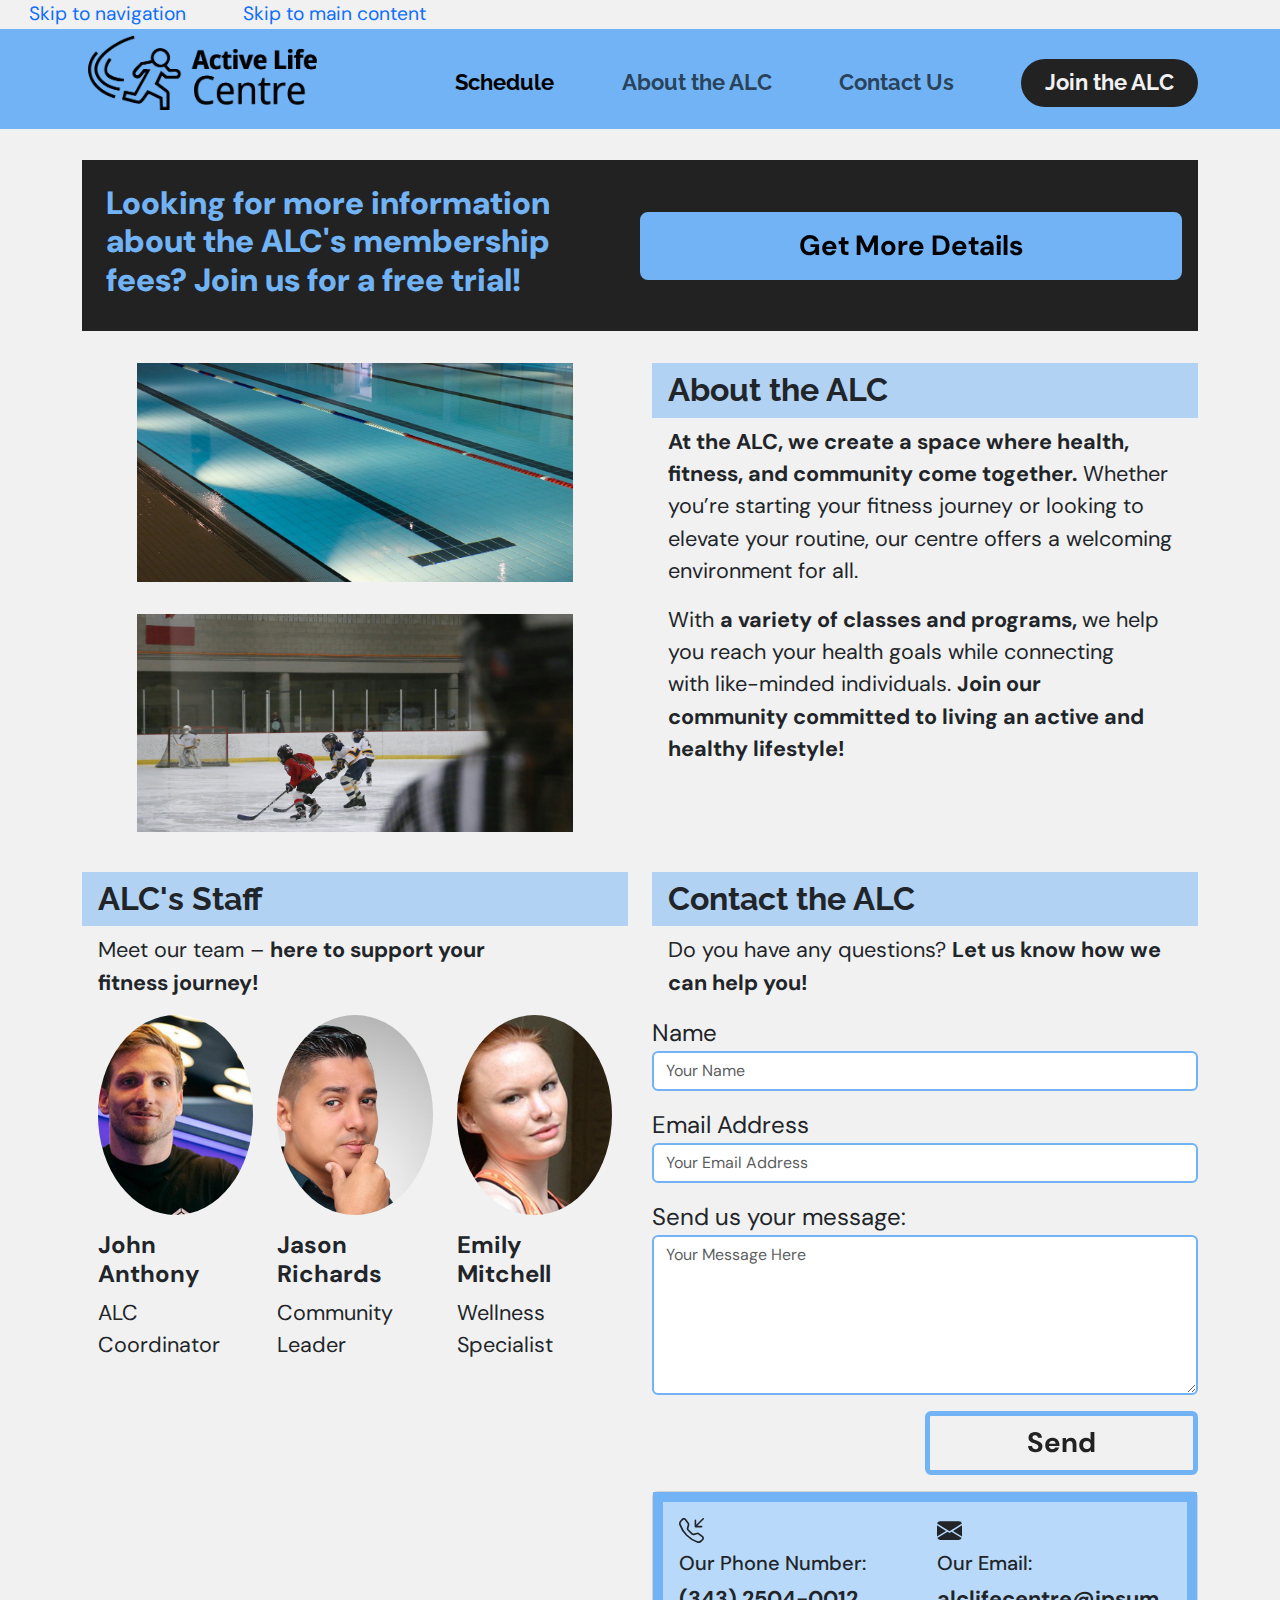
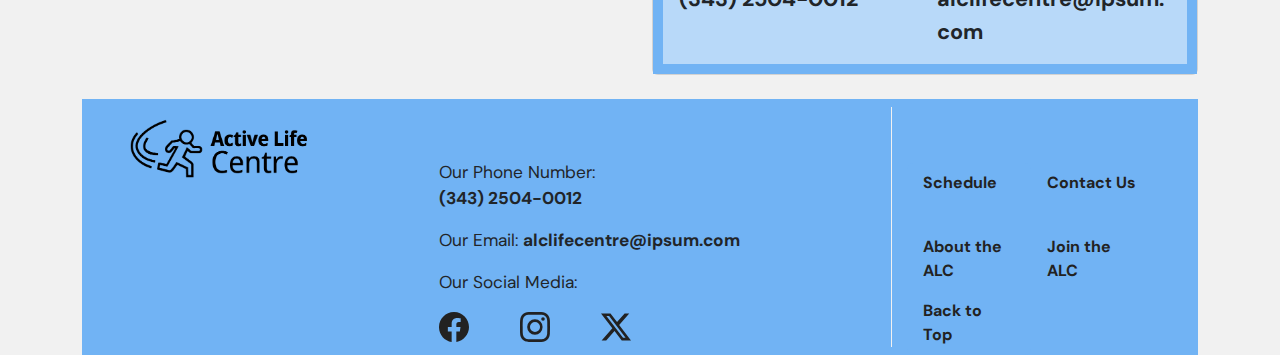
==== commit 96c18328: "styles skip links" ====
--- a/about.html
+++ b/about.html
@@ -126,17 +126,17 @@
                     <form class="d-lg-flex flex-column">
                         <div class="form-group pb-3">
                             <label for="exampleInputName1">Name</label>
-                            <input type="text" class="form-control" id="exampleInputName1" placeholder="Your Name" itemprop="name">
+                            <input type="text" class="form-control" id="exampleInputName1" placeholder="Your Name" itemprop="name" aria-label="Enter your name">
                           </div>
                         <div class="form-group pb-3">
                           <label for="exampleInputEmail1">Email Address</label>
-                          <input type="email" class="form-control" id="exampleInputEmail1" placeholder="Your Email Address" itemprop="emails">
+                          <input type="email" class="form-control" id="exampleInputEmail1" placeholder="Your Email Address" itemprop="emails" aria-label="Enter your email address">
                         </div>
                         <div class="form-group pb-3">
                             <label for="exampleFormControlTextarea1">Send us your message:</label>
-                            <textarea class="form-control" id="exampleFormControlTextarea1" placeholder="Your Message Here" rows="6" itemprop="message"></textarea>
-                        </div>
-                        <button type="submit" class="btn btn-secondary hvr-sweep-to-right mb-3 fw-bold">Send</button>
+                            <textarea class="form-control" id="exampleFormControlTextarea1" placeholder="Your Message Here" rows="6" itemprop="message" aria-label="Write your message"></textarea>
+                        </div>
+                        <button type="submit" class="btn btn-secondary hvr-sweep-to-right mb-3 fw-bold" aria-label="Send your message">Send</button>
                       </form> 
                       <div class="card d-lg-none d-sm-none d-xl-flex">
                         <div class="card-body" itemscope itemtype="https://schema.org/ContactPoint">
@@ -220,6 +220,7 @@
                     <li class="list-group-item"><a href="./about.html">About the ALC</a></li>
                     <li class="list-group-item"><a href="./about.html#formALC">Contact Us</a></li>
                     <li class="list-group-item"><a href="#">Join the ALC</a></li>
+                    <li class="list-group-item"><a href="#top">Back to Top</a></li>
                 </ul>
             </div>
         </footer> 
--- a/css/style.css
+++ b/css/style.css
@@ -55,7 +55,7 @@
     z-index: 1050;
     display: flex;
     gap: 3em;
-    font-size: 1em;
+    font-size: 1.2em;
     padding-left: 1.5em;  
 }
 
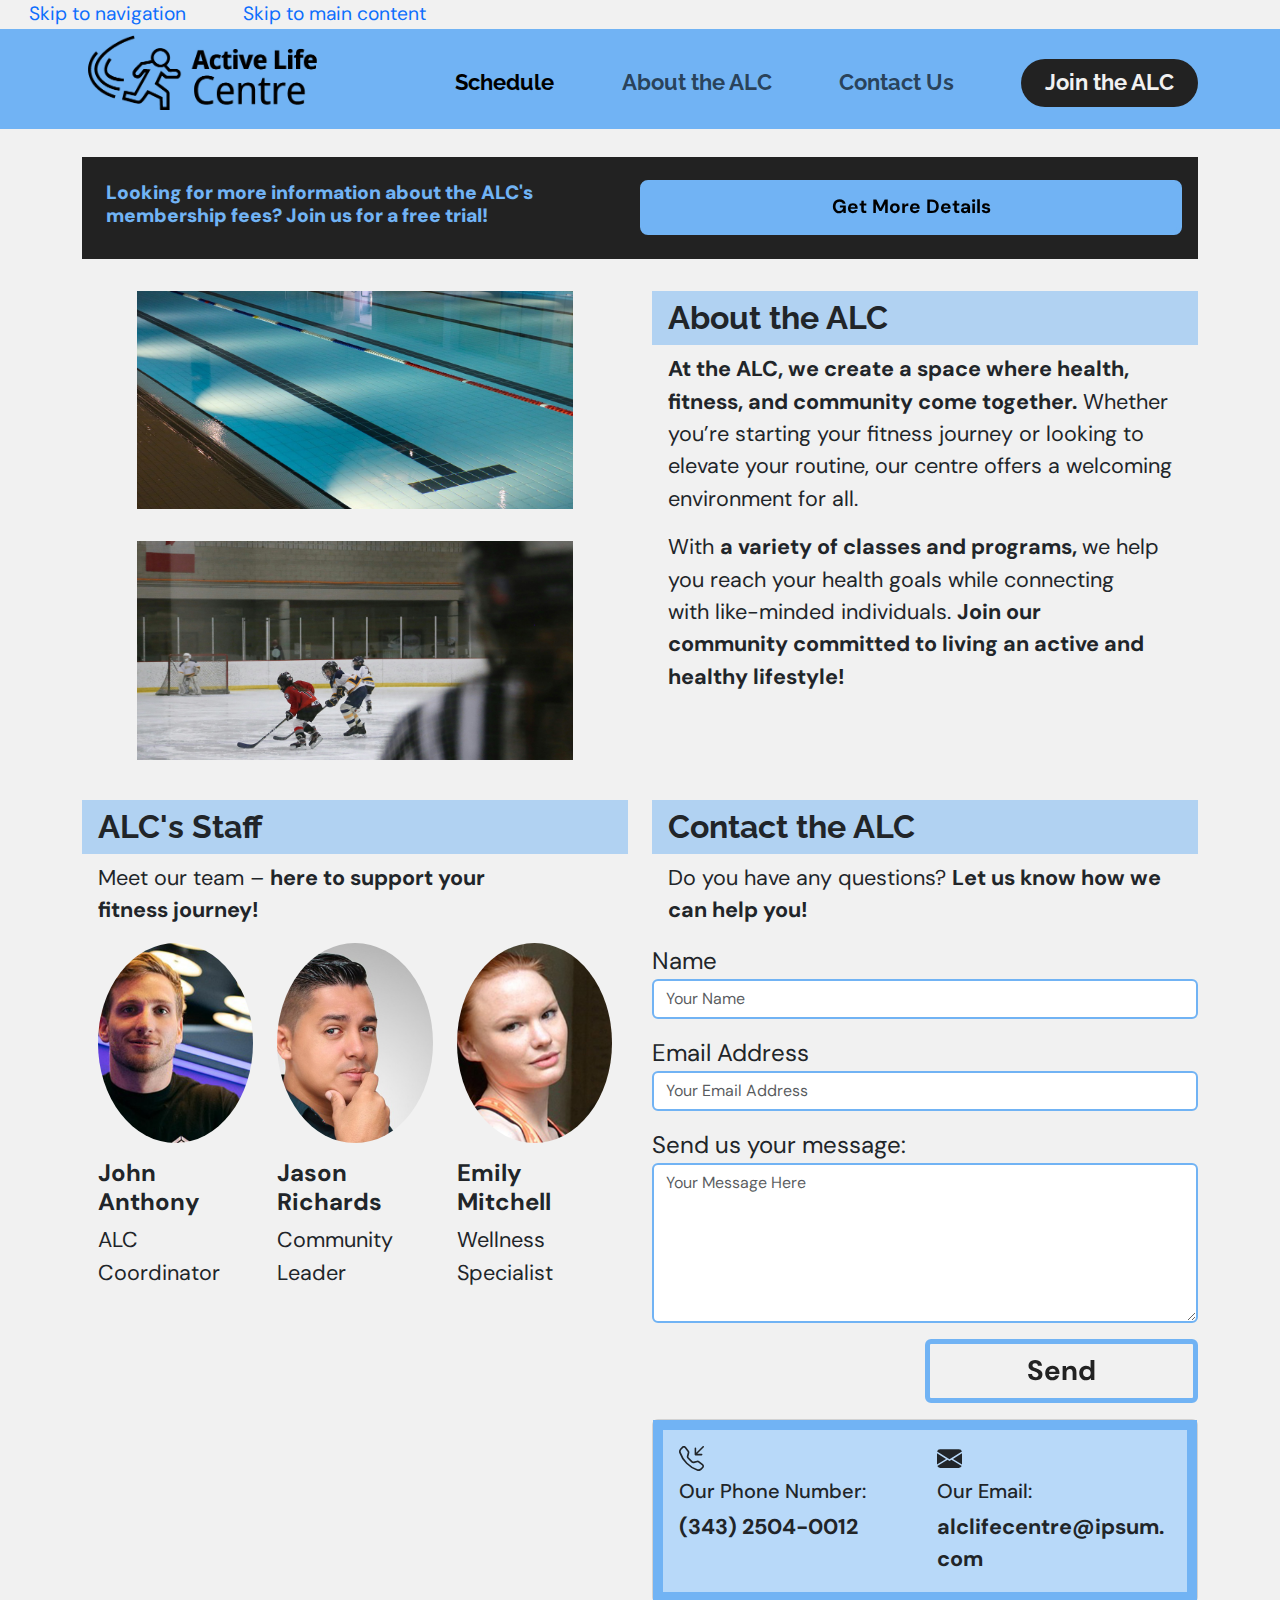
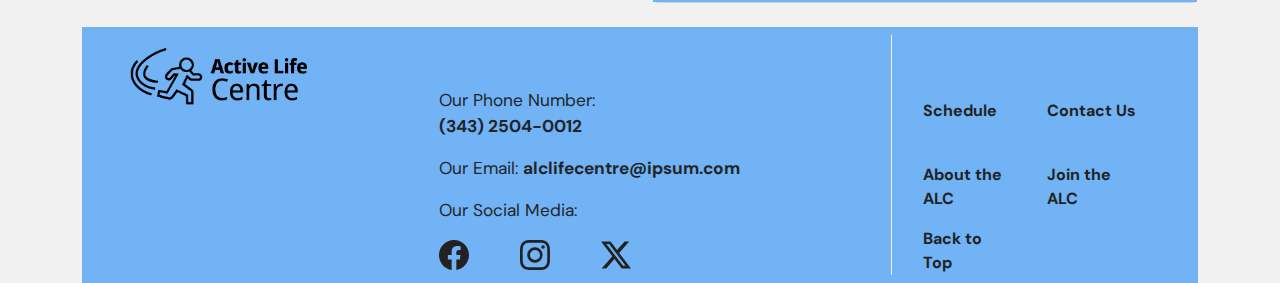
==== commit 0dc7c7c7: "adjusts joinALC section to all pages" ====
--- a/about.html
+++ b/about.html
@@ -183,8 +183,8 @@
                   </div>                  
             </section>
             <section class="joinALC mx-0 my-3 p-3 row order-xl-0">
-                <h4 class="display-6 fw-bold p-2 col-md-6"><strong>Looking for more information about the ALC's membership fees? Join us for a free trial!</strong></h4>
-                <button type="button" class="btn btn-primary btn-lg btn-block fw-bold hvr-primary-sweep-to-right col-md-6">Get More Details</button>
+                <h4 class="fw-bold p-2 col-md-6 col-lg-5"><strong>Looking for more information about the ALC's membership fees? Join us for a free trial!</strong></h4>
+                <button type="button" class="btn btn-primary btn-lg btn-block fw-bold hvr-primary-sweep-to-right col-md-5 offset-md-1 col-lg-6">Get More Details</button>
             </section>
         </main>
         <footer role="contentinfo">
--- a/css/style.css
+++ b/css/style.css
@@ -322,6 +322,11 @@
     background-color: var(--opacity-primary-color);
 }
 
+.accordion-button:not(.collapsed) {
+    background-color: var(--text-black);  
+    color: var(--background-white) !important; 
+}
+
 /* CSS for the about page */
 .card-body{
     width: 100%;
@@ -435,7 +440,7 @@
 
     /* makes the get more details bar different for tablet */
     .joinALC h4{
-        font-size: 2em !important;
+        font-size: 1.5em !important;
     }
 
     .joinALC button{
@@ -544,6 +549,8 @@
 
     .meetALC a{
         font-size: 1.25em;
+        width: 50% !important;
+        align-items: center !important;
     }
 
     /* adjusts joinALC for desktop */
@@ -554,6 +561,11 @@
     .joinALC{
         margin: 0 !important;
         margin-top: 1em !important;
+        font-size: 0.8em;
+    }
+
+    .joinALC button{
+        font-size: 1.5em;
     }
 
     .heroSection{
